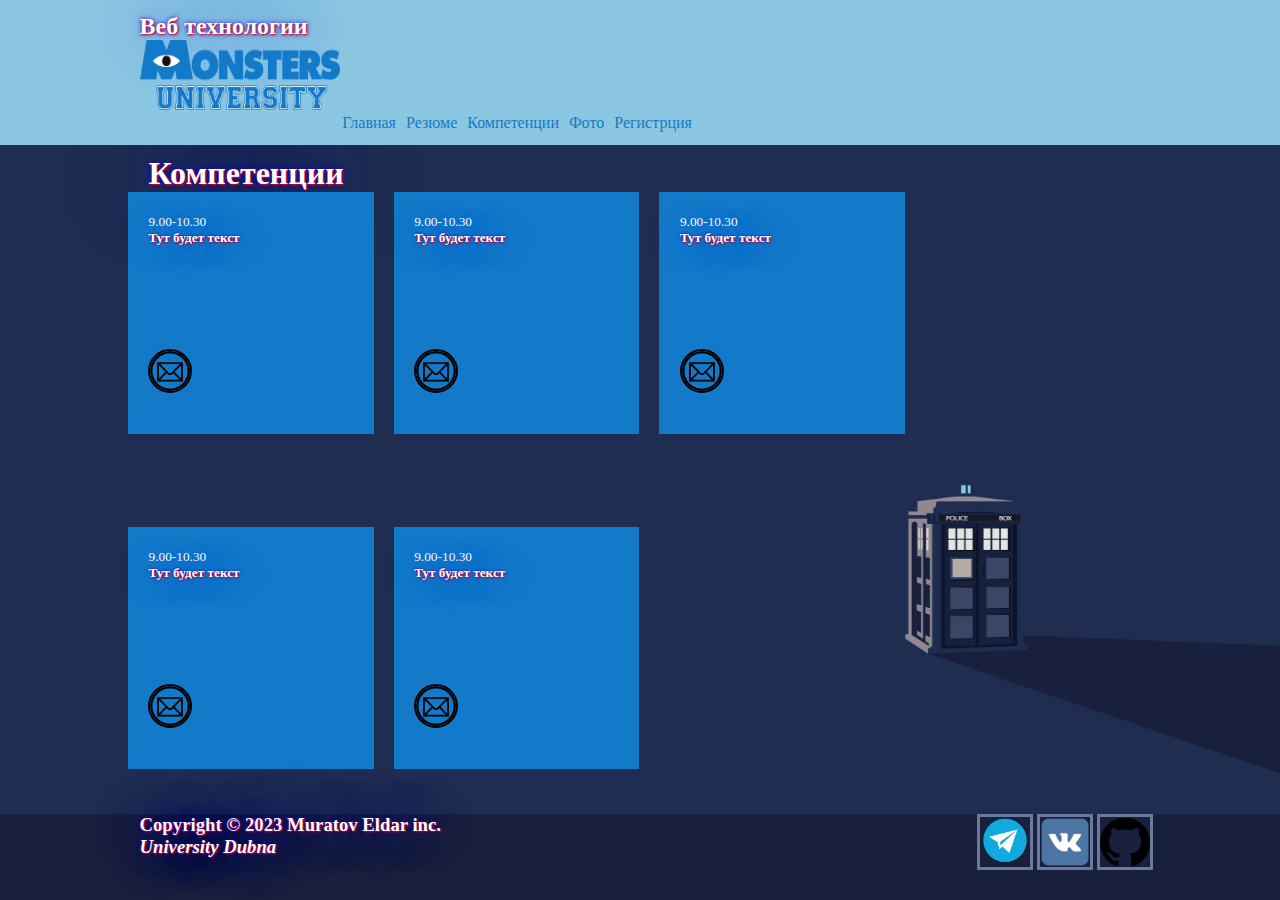
==== site/competencion.html @ 6f83ad6c "comp" ====
<!DOCTYPE html>
<html lang="ru">
<head>
    <meta charset="UTF-8">
    <meta name="viewport" content="width=device-width, initial-scale=1.0">
    <title>test</title>
    <link rel="stylesheet" href="style/style_competencion.css">
    <link rel="stylesheet" href="style/style.css">


</head>
<body>
    <header>
        <div class="wrapper">
            <div>
                <h2 class="text">
                Веб технологии
            </h2>
            <img src="images/dubna.png" alt="" class="logo">
        </div>
        <nav>
            <ul class="list">
                <li><a href="index.html">Главная</a></li>
                <li><a href="summary.html">Резюме</a></li>
                <li><a href="competencion.html">Компетенции</a></li>
                <li><a href="photo.html">Фото</a></li>
                <li><a href="registration.html"> Регистрция</a></li>
            </ul>
        </nav>
    </header>
            </div>
    <main>
<div class="wrapper">

    <h1 class="text">
        Компетенции
    </h1>
</div>
        <div class="wrapper-main">
            <div class="box">
                <div>
                    <small class="time">
                        9.00-10.30
                    </small>
                    <h5>
                        Тут будет текст
                    </h5>
                </div>
                <div class="div-image">
                    <img src="images/image-box.png" alt="" class="image-box">
                </div>
            </div>
            <div class="box">
                <div>
                    <small class="time">
                        9.00-10.30
                    </small>
                    <h5>
                        Тут будет текст
                    </h5>
                </div>
                <div class="div-image">
                    <img src="images/image-box.png" alt="" class="image-box">
                </div>
            </div>
            <div class="box">
                <div>
                    <small class="time">
                        9.00-10.30
                    </small>
                    <h5>
                        Тут будет текст
                    </h5>
                </div>
                <div class="div-image">
                    <img src="images/image-box.png" alt="" class="image-box">
                </div>
            </div>
            <div class="box">
                <div>
                    <small class="time">
                        9.00-10.30
                    </small>
                    <h5>
                        Тут будет текст
                    </h5>
                </div>
                <div class="div-image">
                    <img src="images/image-box.png" alt="" class="image-box">
                </div>
            </div>
            <div class="box">
                <div>
                    <small class="time">
                        9.00-10.30
                    </small>
                    <h5>
                        Тут будет текст
                    </h5>
                </div>
                <div class="div-image">
                    <img src="images/image-box.png" alt="" class="image-box">
                </div>  
            </div>
            

        </div>
    </main>
    <footer>
        <div class="wrapper wrapper-beettwen">
            <h3 class="text">
                <p>        
                    Copyright © <time datetime="2023">2023</time>
                    Muratov Eldar inc.
                </p>
            <address>University Dubna</address>
        </h3>
    <div>
        <a href="https://t.me/bRun0636" >
            <img src="images/telegram.png" alt="Я в телеграмм" class="image">
        </a>
        <a href="https://m.vk.com/brun0636">
            <img src="images/vk.png" alt="Я в вконтакте" class="image">
        </a>
        <a href="https://github.com/bRun0636">
            <img src="images/GitHub.png" alt="Я в ГитХабе" class="image">
        </a>
    </div>
</div>  
    </footer>
    
</body>
</html>
---- site/style/style_competencion.css ----
body{
    height: 100%;
    width: 100%;
    display: flex;
    flex-direction: column;
    justify-content: space-between;
}
header{
    display: flex;
    position: relative;
    padding-left: 1%;
    padding-top: 1%;
    padding-bottom: 1%;
    background-color: #8bc7e1;
}
.text{
    color: white;
}
.list{
    display: flex;
    flex-direction: row;
    padding-left: 20%;
}
.list li{
    margin-right: 10px;
}
a{
    color: #137ac9;
    text-decoration: none;
}
main{                                  
    background: #000 url(../images/background.jpg) no-repeat;
    background-size: 100% 100%;
    height: 100%;
}
footer{
    position: relative;
    display: flex;
    justify-content: space-between;
    flex-direction: row;
    padding-left: 1%;
    padding-bottom: 2%;
    background-color: #19203d;
}
.image{
    width: 50px;
    height: 50px;
    border: #6B799C solid;

}
.logo{
    height: 70px;
    width: 200px;
}
main h1{
    margin-top: 1%;
    margin-left: 2%;    
}
h1, h2, h3, h4, h5, h6{
    text-shadow: 1px 1px 2px red, 0 0 3em blue, 0 0 0.2em blue;
    color: white;
}
.box{
    background-color: #137ac9;
    width: 20%;
    height: 30%;
    margin-right: 20px;
    margin-bottom: 20px;
    padding: 2%;
    display: flex;
    flex-direction: column;
    align-content: space-between;
}
.wrapper-main{
    width: 80%;
    height: 100%;
    margin: 0 auto;
    display: flex;
    flex-wrap: wrap;
    
}
.image-box{
    border-radius: 100px;
    border: 2px solid black;
    width: 40px;
    height: 40px;
}
.div-image{
    margin-top: 50%;
}
.time{
    color: white;
}
---- site/style/style.css ----
*{
    margin: 0%;
    padding: 0%;
    list-style: none;
    border: none;
}
html{
    width: 100%;
    height: 100%;
}
.wrapper-beettwen{
    display: flex;
    justify-content: space-between;
    flex-direction: row;
}
.wrapper{
    width: 80%;
    margin: 0 auto;
}
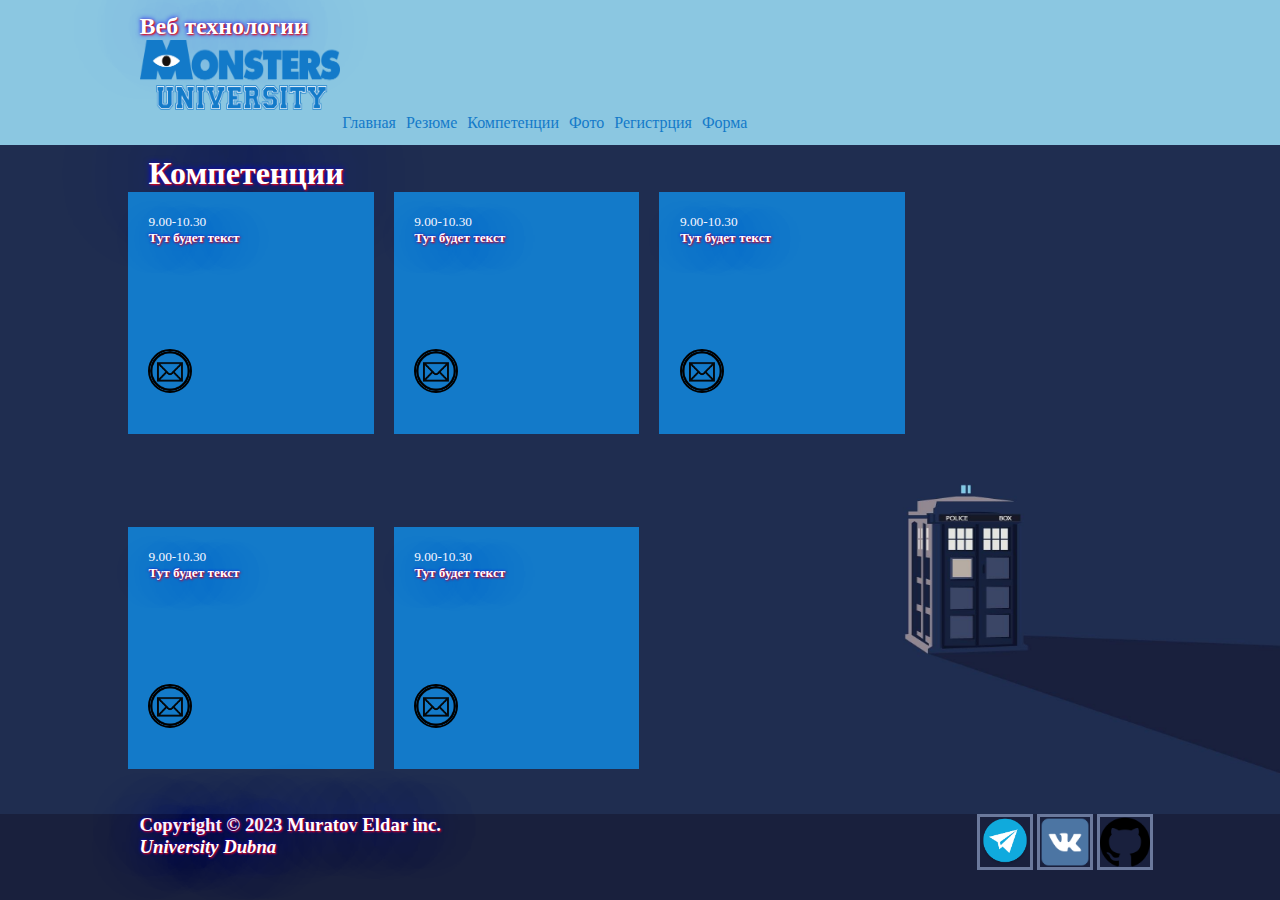
==== commit ac2f1550: "form" ====
--- a/site/competencion.html
+++ b/site/competencion.html
@@ -25,6 +25,8 @@
                 <li><a href="competencion.html">Компетенции</a></li>
                 <li><a href="photo.html">Фото</a></li>
                 <li><a href="registration.html"> Регистрция</a></li>
+                <li><a href="form.html"> Форма</a></li>
+
             </ul>
         </nav>
     </header>
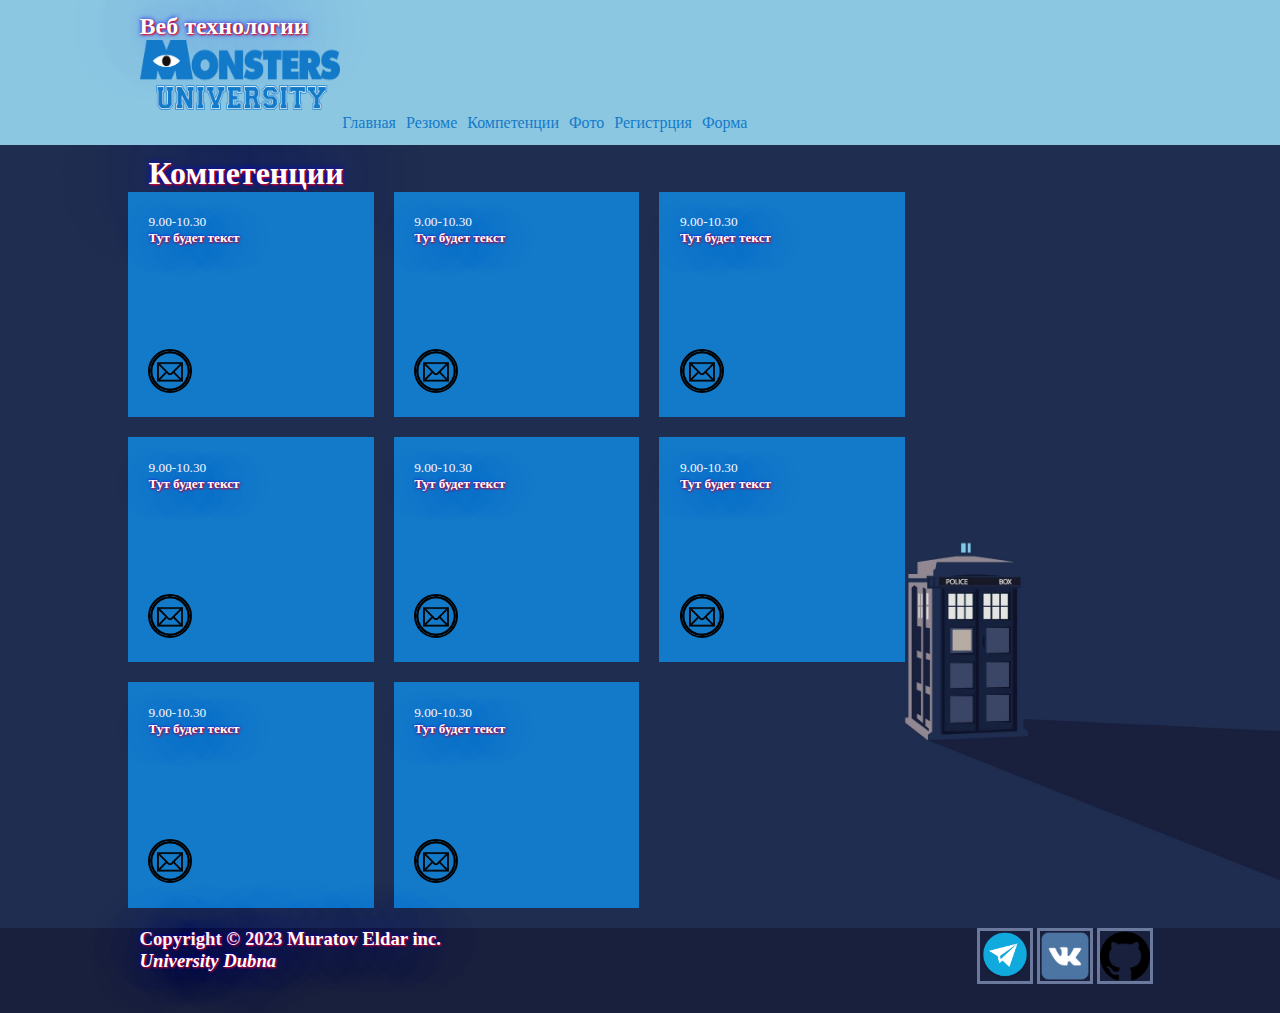
==== commit 2e61e943: "all" ====
--- a/site/competencion.html
+++ b/site/competencion.html
@@ -104,7 +104,45 @@
                     <img src="images/image-box.png" alt="" class="image-box">
                 </div>  
             </div>
-            
+            <div class="box">
+                <div>
+                    <small class="time">
+                        9.00-10.30
+                    </small>
+                    <h5>
+                        Тут будет текст
+                    </h5>
+                </div>
+                <div class="div-image">
+                    <img src="images/image-box.png" alt="" class="image-box">
+                </div>  
+            </div>
+            <div class="box">
+                <div>
+                    <small class="time">
+                        9.00-10.30
+                    </small>
+                    <h5>
+                        Тут будет текст
+                    </h5>
+                </div>
+                <div class="div-image">
+                    <img src="images/image-box.png" alt="" class="image-box">
+                </div>  
+            </div>
+            <div class="box">
+                <div>
+                    <small class="time">
+                        9.00-10.30
+                    </small>
+                    <h5>
+                        Тут будет текст
+                    </h5>
+                </div>
+                <div class="div-image">
+                    <img src="images/image-box.png" alt="" class="image-box">
+                </div>  
+            </div>
 
         </div>
     </main>
--- a/site/style/style_competencion.css
+++ b/site/style/style_competencion.css
@@ -1,6 +1,5 @@
 
 body{
-    height: 100%;
     width: 100%;
     display: flex;
     flex-direction: column;
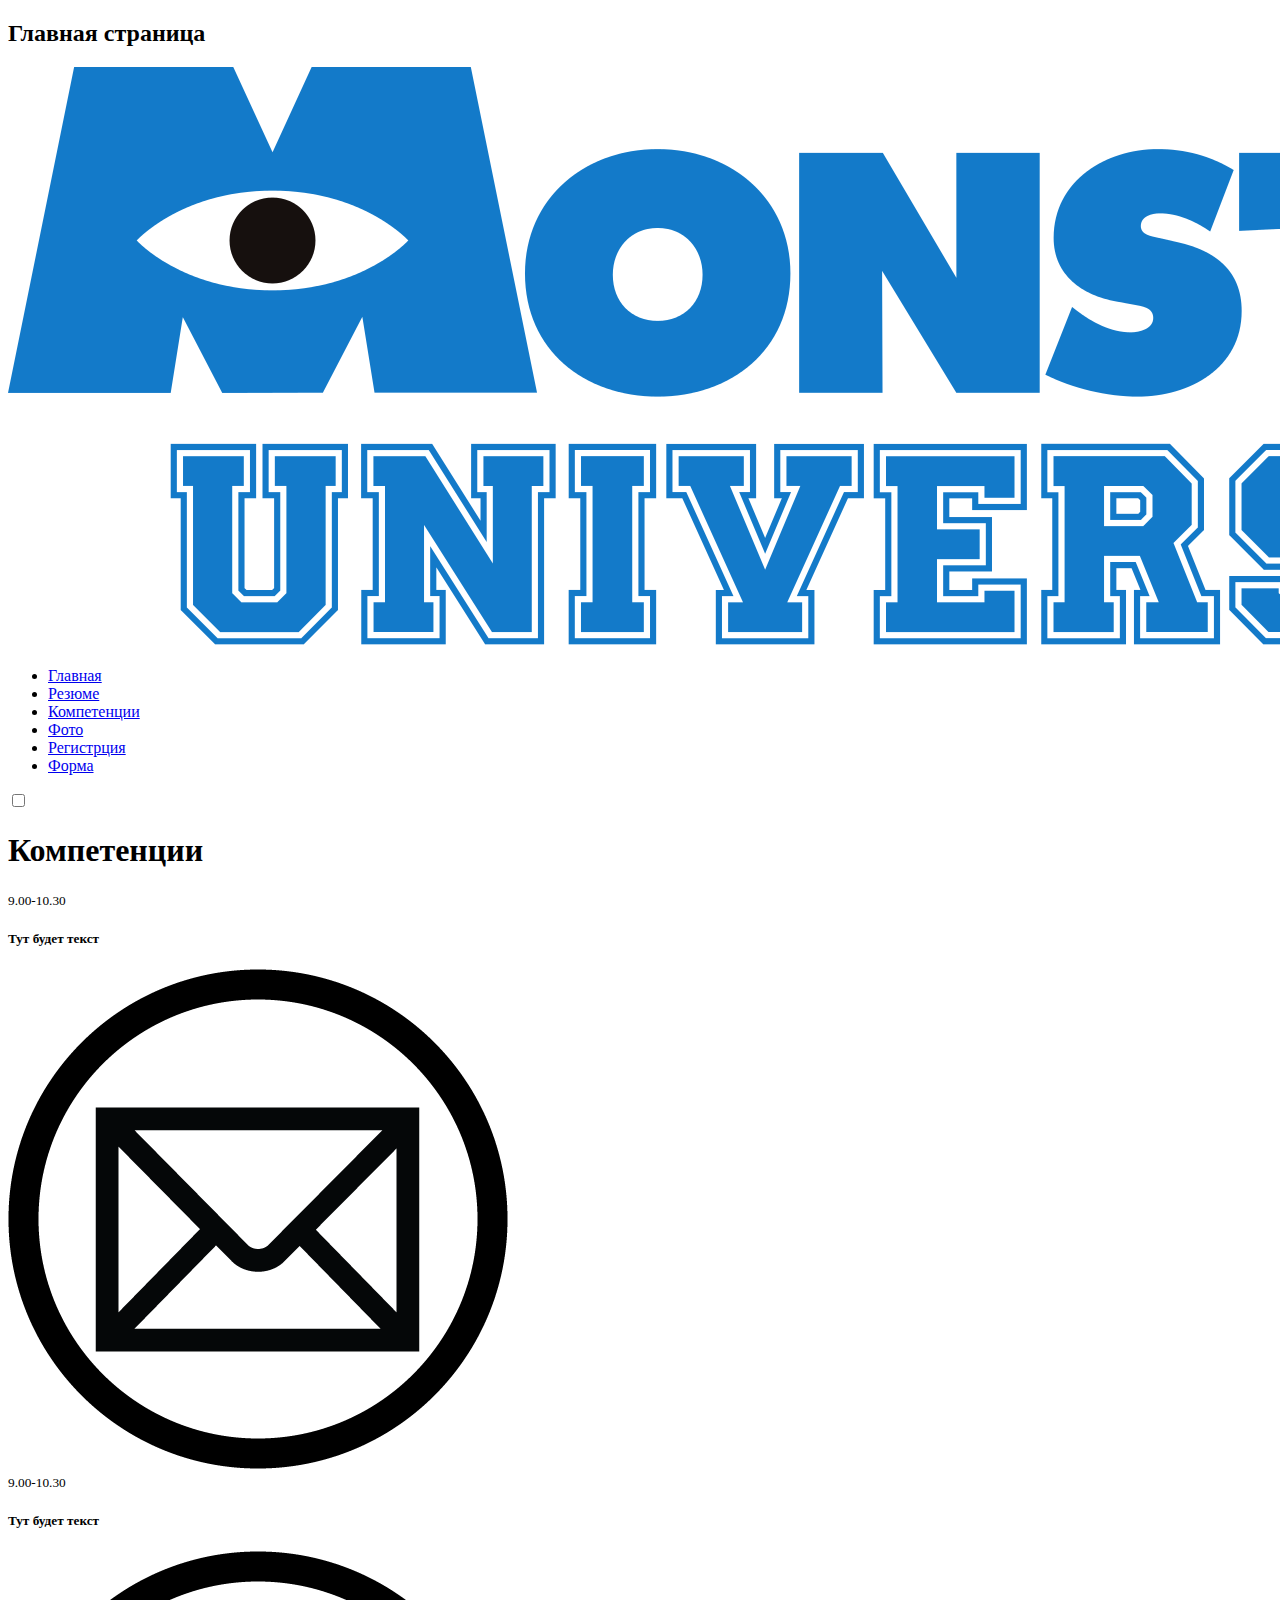
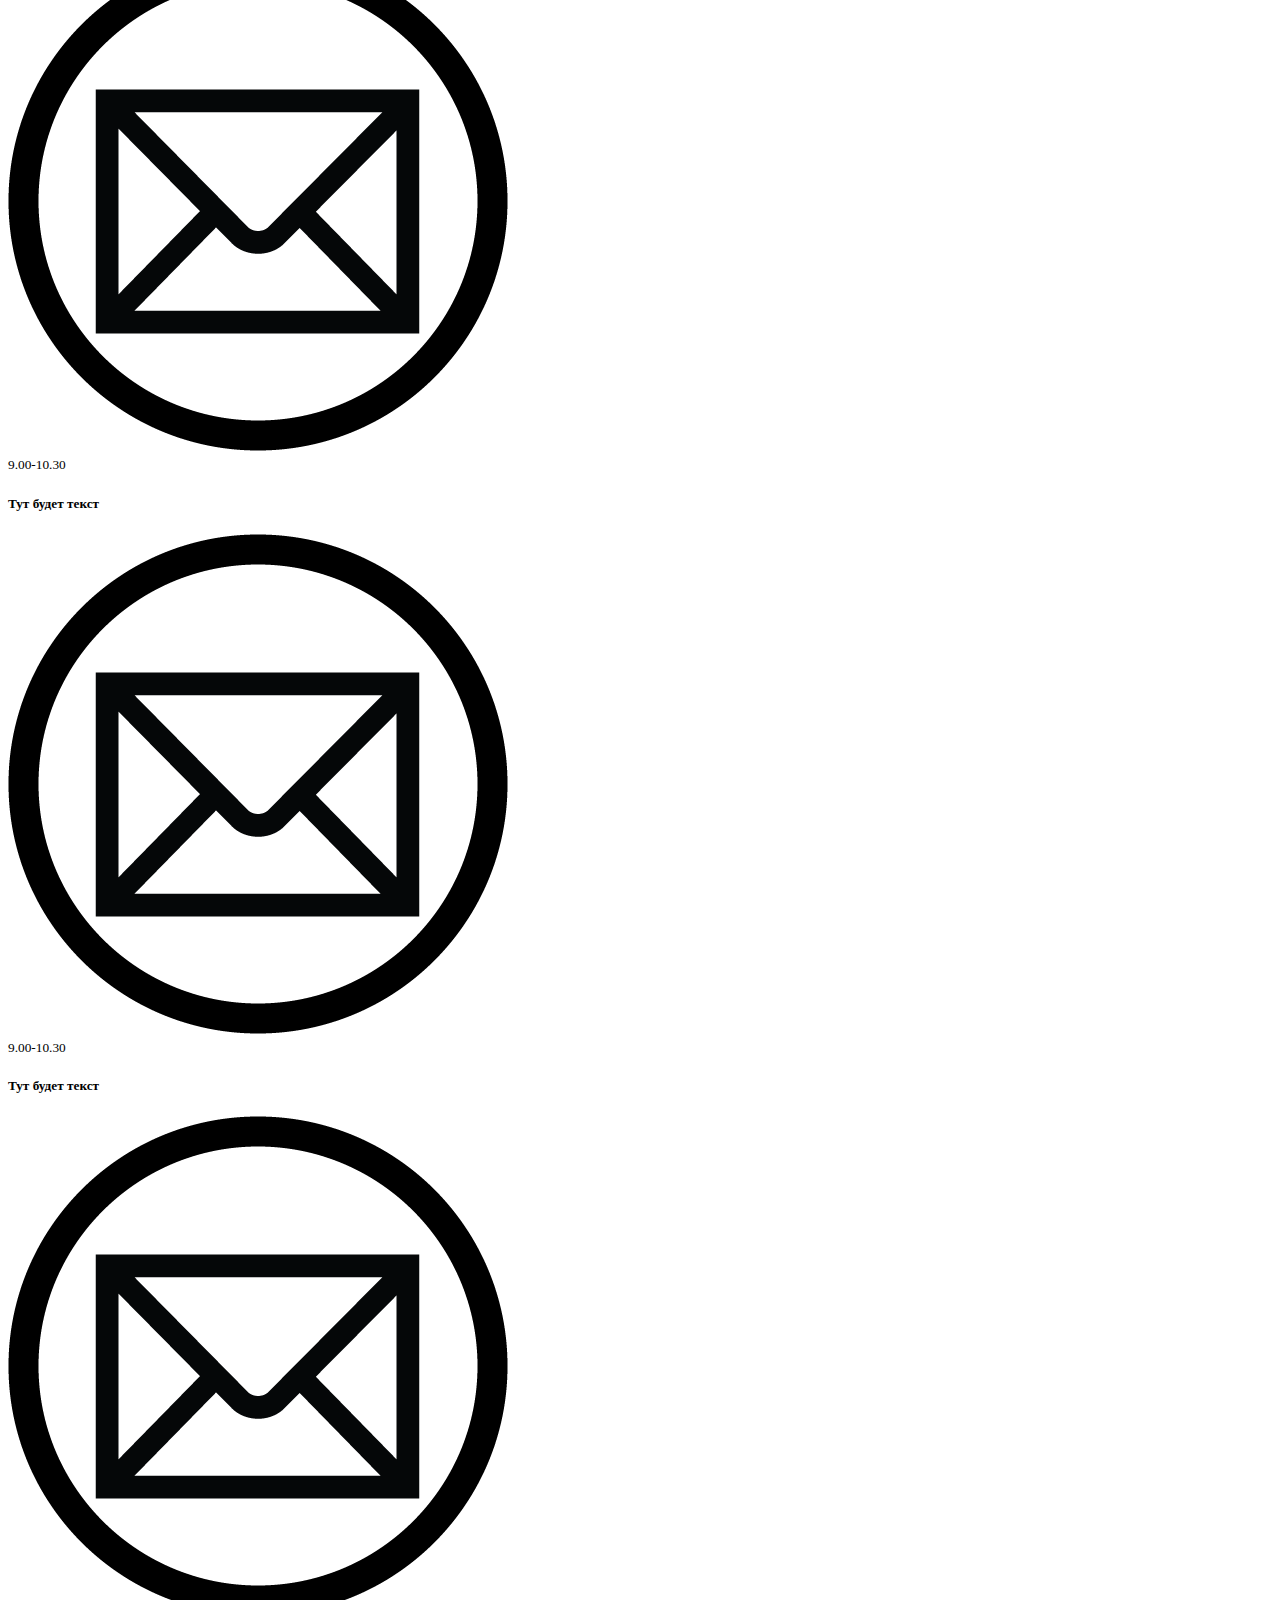
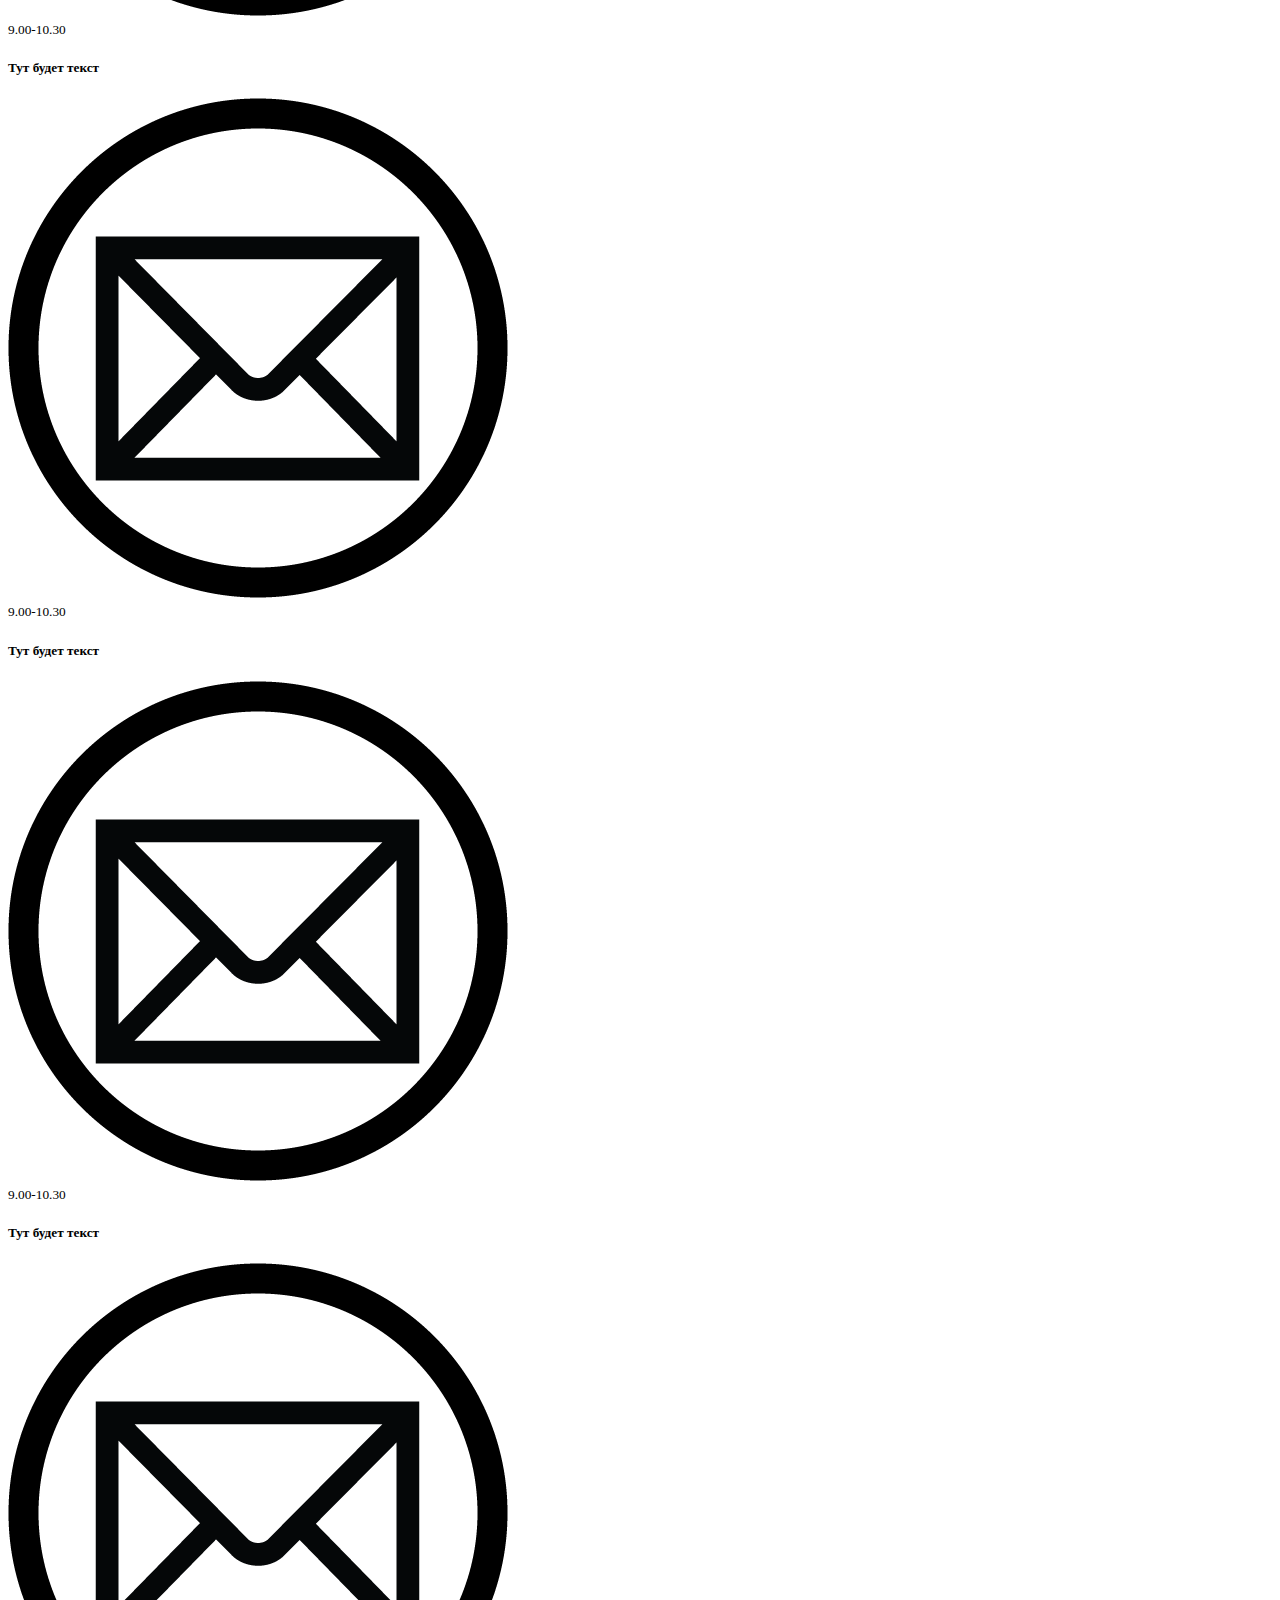
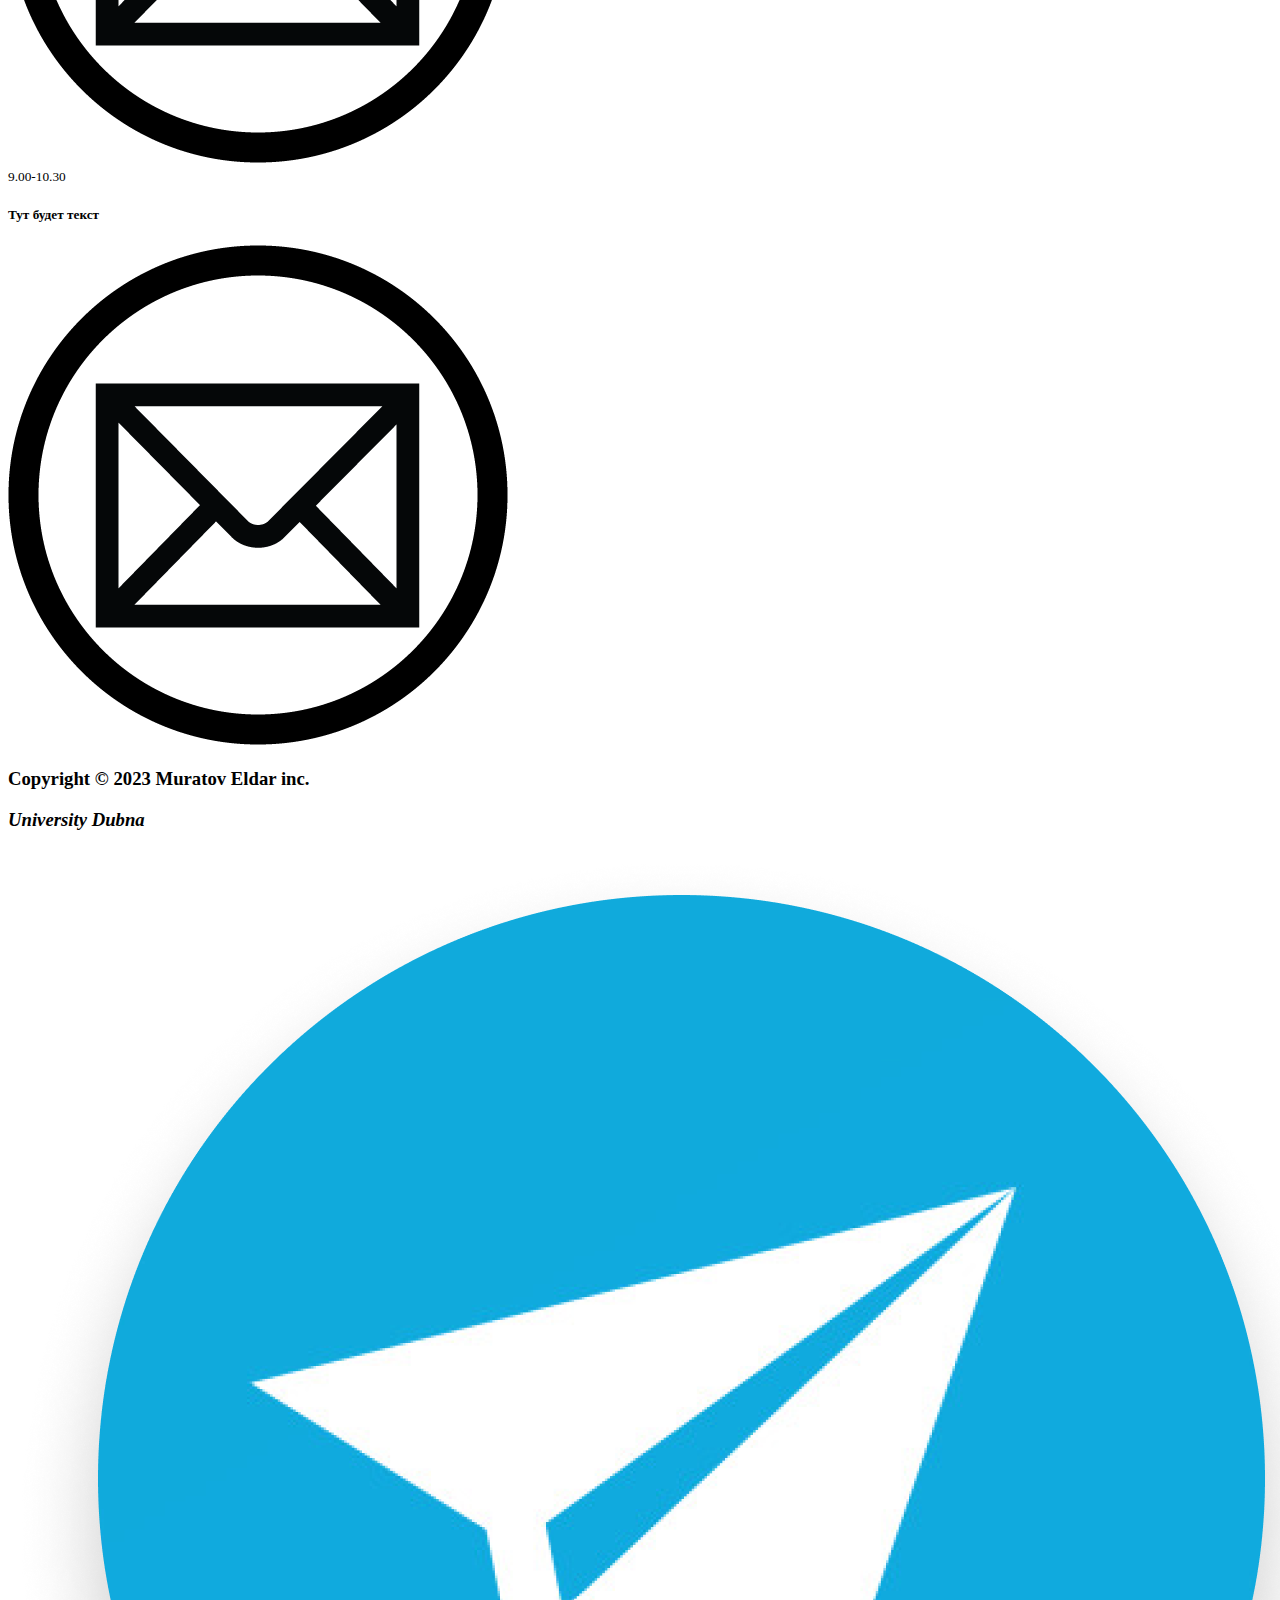
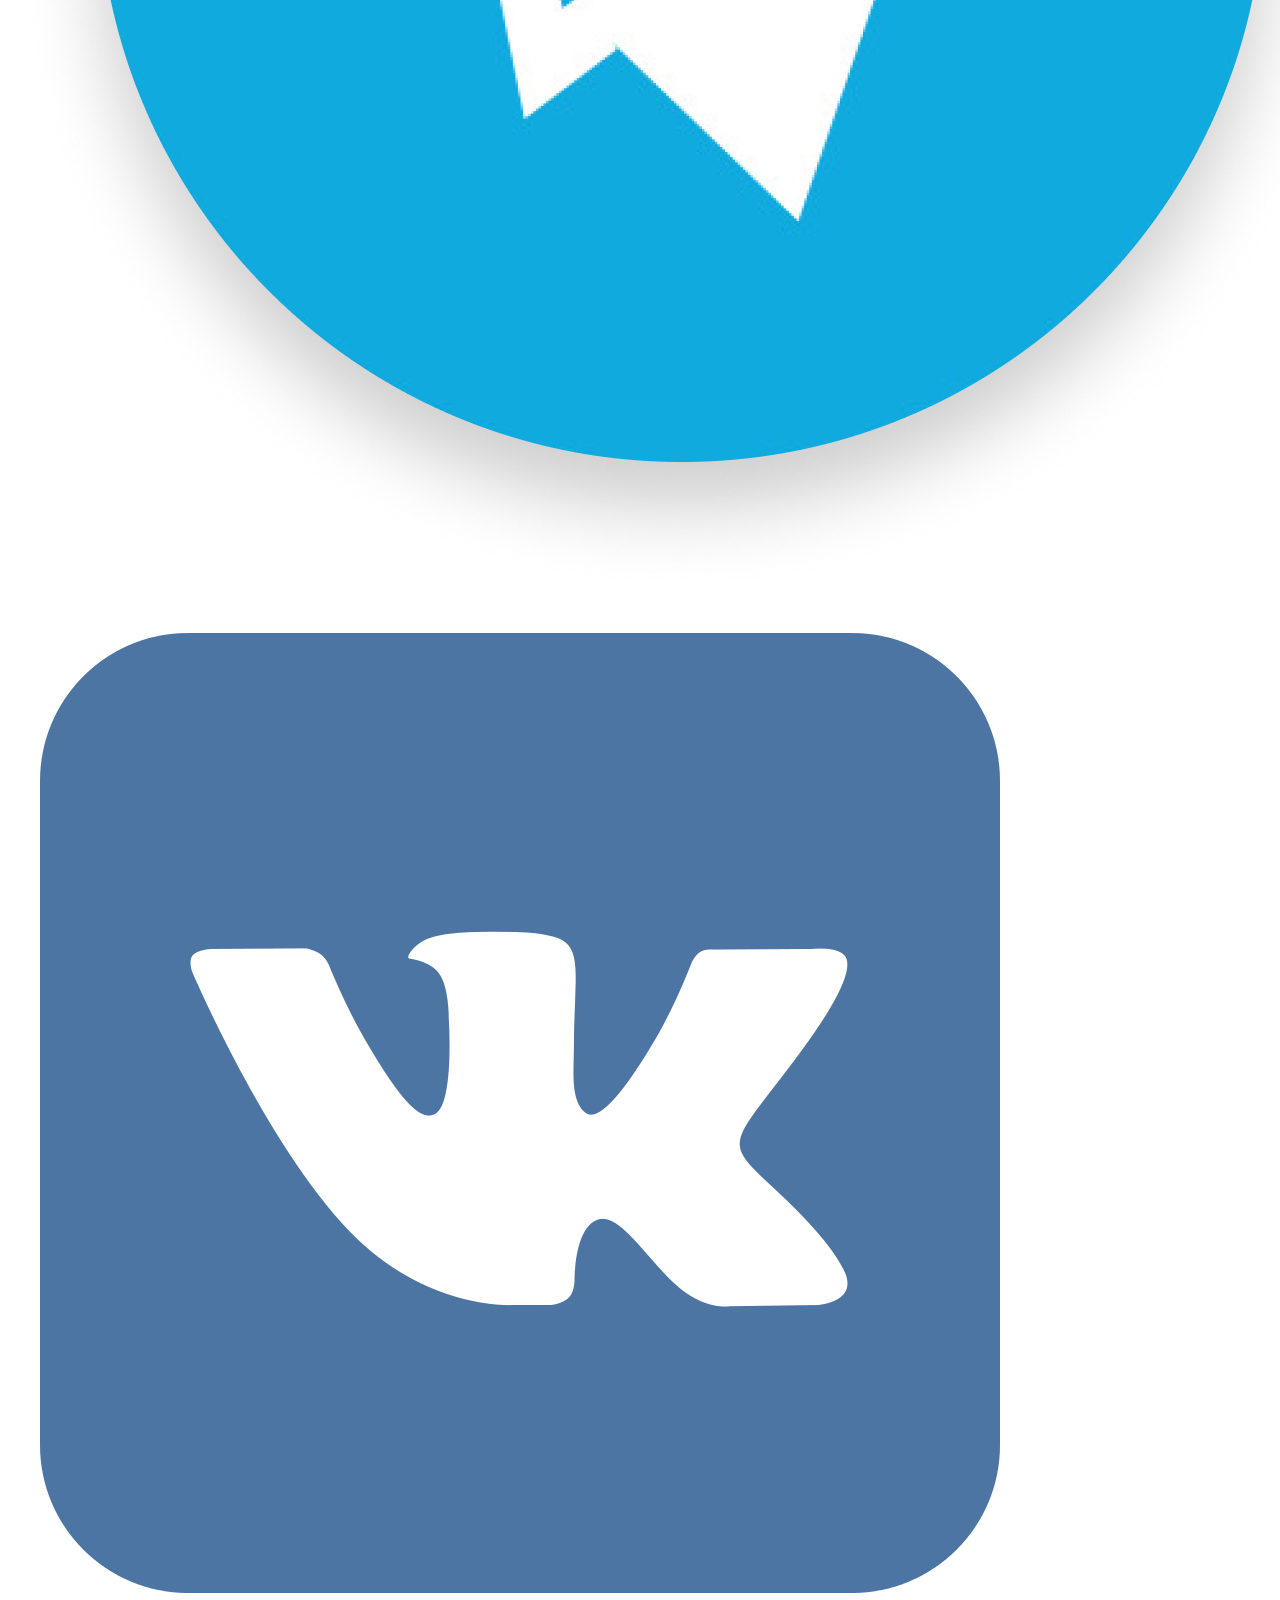
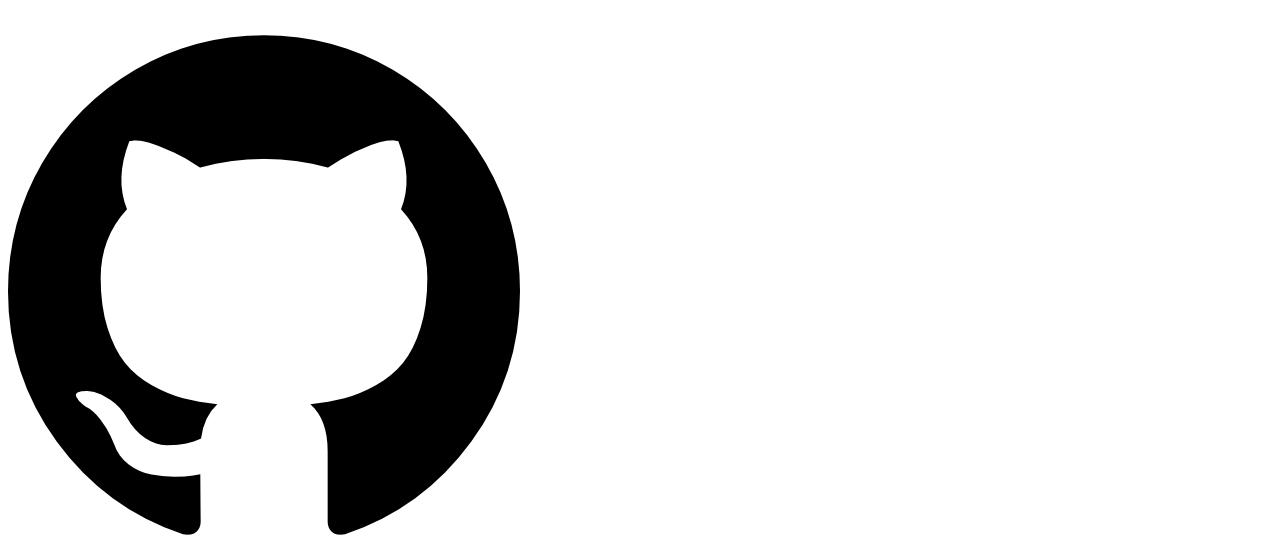
==== commit 7213fe5c: "Add files via upload" ====
--- a/site/competencion.html
+++ b/site/competencion.html
@@ -1,173 +1,172 @@
-<!DOCTYPE html>
-<html lang="ru">
-<head>
-    <meta charset="UTF-8">
-    <meta name="viewport" content="width=device-width, initial-scale=1.0">
-    <title>test</title>
-    <link rel="stylesheet" href="style/style_competencion.css">
-    <link rel="stylesheet" href="style/style.css">
-
-
-</head>
-<body>
-    <header>
-        <div class="wrapper">
-            <div>
-                <h2 class="text">
-                Веб технологии
-            </h2>
-            <img src="images/dubna.png" alt="" class="logo">
-        </div>
-        <nav>
-            <ul class="list">
-                <li><a href="index.html">Главная</a></li>
-                <li><a href="summary.html">Резюме</a></li>
-                <li><a href="competencion.html">Компетенции</a></li>
-                <li><a href="photo.html">Фото</a></li>
-                <li><a href="registration.html"> Регистрция</a></li>
-                <li><a href="form.html"> Форма</a></li>
-
-            </ul>
-        </nav>
-    </header>
-            </div>
-    <main>
-<div class="wrapper">
-
-    <h1 class="text">
-        Компетенции
-    </h1>
-</div>
-        <div class="wrapper-main">
-            <div class="box">
-                <div>
-                    <small class="time">
-                        9.00-10.30
-                    </small>
-                    <h5>
-                        Тут будет текст
-                    </h5>
-                </div>
-                <div class="div-image">
-                    <img src="images/image-box.png" alt="" class="image-box">
-                </div>
-            </div>
-            <div class="box">
-                <div>
-                    <small class="time">
-                        9.00-10.30
-                    </small>
-                    <h5>
-                        Тут будет текст
-                    </h5>
-                </div>
-                <div class="div-image">
-                    <img src="images/image-box.png" alt="" class="image-box">
-                </div>
-            </div>
-            <div class="box">
-                <div>
-                    <small class="time">
-                        9.00-10.30
-                    </small>
-                    <h5>
-                        Тут будет текст
-                    </h5>
-                </div>
-                <div class="div-image">
-                    <img src="images/image-box.png" alt="" class="image-box">
-                </div>
-            </div>
-            <div class="box">
-                <div>
-                    <small class="time">
-                        9.00-10.30
-                    </small>
-                    <h5>
-                        Тут будет текст
-                    </h5>
-                </div>
-                <div class="div-image">
-                    <img src="images/image-box.png" alt="" class="image-box">
-                </div>
-            </div>
-            <div class="box">
-                <div>
-                    <small class="time">
-                        9.00-10.30
-                    </small>
-                    <h5>
-                        Тут будет текст
-                    </h5>
-                </div>
-                <div class="div-image">
-                    <img src="images/image-box.png" alt="" class="image-box">
-                </div>  
-            </div>
-            <div class="box">
-                <div>
-                    <small class="time">
-                        9.00-10.30
-                    </small>
-                    <h5>
-                        Тут будет текст
-                    </h5>
-                </div>
-                <div class="div-image">
-                    <img src="images/image-box.png" alt="" class="image-box">
-                </div>  
-            </div>
-            <div class="box">
-                <div>
-                    <small class="time">
-                        9.00-10.30
-                    </small>
-                    <h5>
-                        Тут будет текст
-                    </h5>
-                </div>
-                <div class="div-image">
-                    <img src="images/image-box.png" alt="" class="image-box">
-                </div>  
-            </div>
-            <div class="box">
-                <div>
-                    <small class="time">
-                        9.00-10.30
-                    </small>
-                    <h5>
-                        Тут будет текст
-                    </h5>
-                </div>
-                <div class="div-image">
-                    <img src="images/image-box.png" alt="" class="image-box">
-                </div>  
-            </div>
-
-        </div>
-    </main>
-    <footer>
-        <div class="wrapper wrapper-beettwen">
-            <h3 class="text">
-                <p>        
-                    Copyright © <time datetime="2023">2023</time>
-                    Muratov Eldar inc.
-                </p>
-            <address>University Dubna</address>
-        </h3>
-    <div>
-        <a href="https://t.me/bRun0636" >
-            <img src="images/telegram.png" alt="Я в телеграмм" class="image">
-        </a>
-        <a href="https://m.vk.com/brun0636">
-            <img src="images/vk.png" alt="Я в вконтакте" class="image">
-        </a>
-        <a href="https://github.com/bRun0636">
-            <img src="images/GitHub.png" alt="Я в ГитХабе" class="image">
-        </a>
-    </div>
-</div>  
-    </footer>
-    
-</body>
-</html>
+<!DOCTYPE html>
+<html lang="ru">
+<head>
+    <meta charset="UTF-8">
+    <meta name="viewport" content="width=device-width, initial-scale=1.0">
+    <title>Главная</title>
+    <link id="mylink" rel="stylesheet" href="/styles/light_theme.css" >
+</head>
+<body>
+    <header class="header">
+        <div class="wrapper">
+            <div>
+                <h2 class="text">
+                    Главная страница
+                </h2>
+                <img src="images/dubna.png" alt="логотип" class="logo">
+            </div>
+            <nav>
+                <ul class="list">
+                <li><a href="index.html" class="color_ref">Главная</a></li>
+                <li><a href="summary.html" class="color_ref">Резюме</a></li>
+                <li><a href="competencion.html" class="color_ref">Компетенции</a></li>
+                <li><a href="photo.html" class="color_ref">Фото</a></li>
+                <li><a href="registration.html" class="color_ref"> Регистрция</a></li>
+                <li><a href="form.html" class="color_ref"> Форма</a></li>
+                </ul>
+            </nav>
+        </div>  
+            <label class="dark-version">
+                <input type="checkbox" onchange="toggle()" id="toggledark">
+                <span class="toggledark round"></span>
+            </label>
+    </header>
+    <main class="main">
+        <div class="wrapper">
+            <h1 class="text">
+                Компетенции
+            </h1>
+        </div>
+        <div class="wrapper-main">
+            <div class="box_comp">
+                <div>
+                    <small class="time">
+                        9.00-10.30
+                    </small>
+                    <h5 class="text">
+                        Тут будет текст
+                    </h5>
+                </div>
+                <div class="div-image">
+                    <img src="images/image-box.png" alt="" class="image-box">
+                </div>
+            </div>
+            <div class="box_comp">
+                <div>
+                    <small class="time">
+                        9.00-10.30
+                    </small>
+                    <h5 class="text">
+                        Тут будет текст
+                    </h5>
+                </div>
+                <div class="div-image">
+                    <img src="images/image-box.png" alt="" class="image-box">
+                </div>
+            </div>
+            <div class="box_comp">
+                <div>
+                    <small class="time">
+                        9.00-10.30
+                    </small>
+                    <h5 class="text">
+                        Тут будет текст
+                    </h5>
+                </div>
+                <div class="div-image">
+                    <img src="images/image-box.png" alt="" class="image-box">
+                </div>
+            </div>
+            <div class="box_comp">
+                <div>
+                    <small class="time">
+                        9.00-10.30
+                    </small>
+                    <h5 class="text">
+                        Тут будет текст
+                    </h5>
+                </div>
+                <div class="div-image">
+                    <img src="images/image-box.png" alt="" class="image-box">
+                </div>
+            </div>
+            <div class="box_comp">
+                <div>
+                    <small class="time">
+                        9.00-10.30
+                    </small>
+                    <h5 class="text">
+                        Тут будет текст
+                    </h5>
+                </div>
+                <div class="div-image">
+                    <img src="images/image-box.png" alt="" class="image-box">
+                </div>  
+            </div>
+            <div class="box_comp">
+                <div>
+                    <small class="time">
+                        9.00-10.30
+                    </small>
+                    <h5 class="text">
+                        Тут будет текст
+                    </h5>
+                </div>
+                <div class="div-image">
+                    <img src="images/image-box.png" alt="" class="image-box">
+                </div>  
+            </div>
+            <div class="box_comp">
+                <div>
+                    <small class="time">
+                        9.00-10.30
+                    </small>
+                    <h5 class="text">
+                        Тут будет текст
+                    </h5>
+                </div>
+                <div class="div-image">
+                    <img src="images/image-box.png" alt="" class="image-box">
+                </div>  
+            </div>
+            <div class="box_comp">
+                <div>
+                    <small class="time">
+                        9.00-10.30
+                    </small>
+                    <h5 class="text">
+                        Тут будет текст
+                    </h5>
+                </div>
+                <div class="div-image">
+                    <img src="images/image-box.png" alt="" class="image-box">
+                </div>  
+            </div>
+        </div>
+        
+    </main>
+    <footer class="footer">
+        <div class="wrapper wrapper-beettwen">
+            <h3 class="text">
+                <p>        
+                    Copyright © <time datetime="2023">2023</time>
+                    Muratov Eldar inc.
+                </p>
+                <address>University Dubna</address>
+            </h3>
+            <div>
+                <a href="https://t.me/bRun0636">
+                    <img src="images/telegram.png" alt="Я в телеграмм" class="image">
+                </a>
+                <a href="https://m.vk.com/brun0636">
+                    <img src="images/vk.png" alt="Я в вконтакте" class="image">
+                </a>
+                <a href="https://github.com/bRun0636">
+                    <img src="images/GitHub.png" alt="Я в гитхабе" class="image">
+                </a>
+            </div>
+        </div>
+    </footer>
+    <script src="scripts/scripts.js"></script>
+</body>
+</html>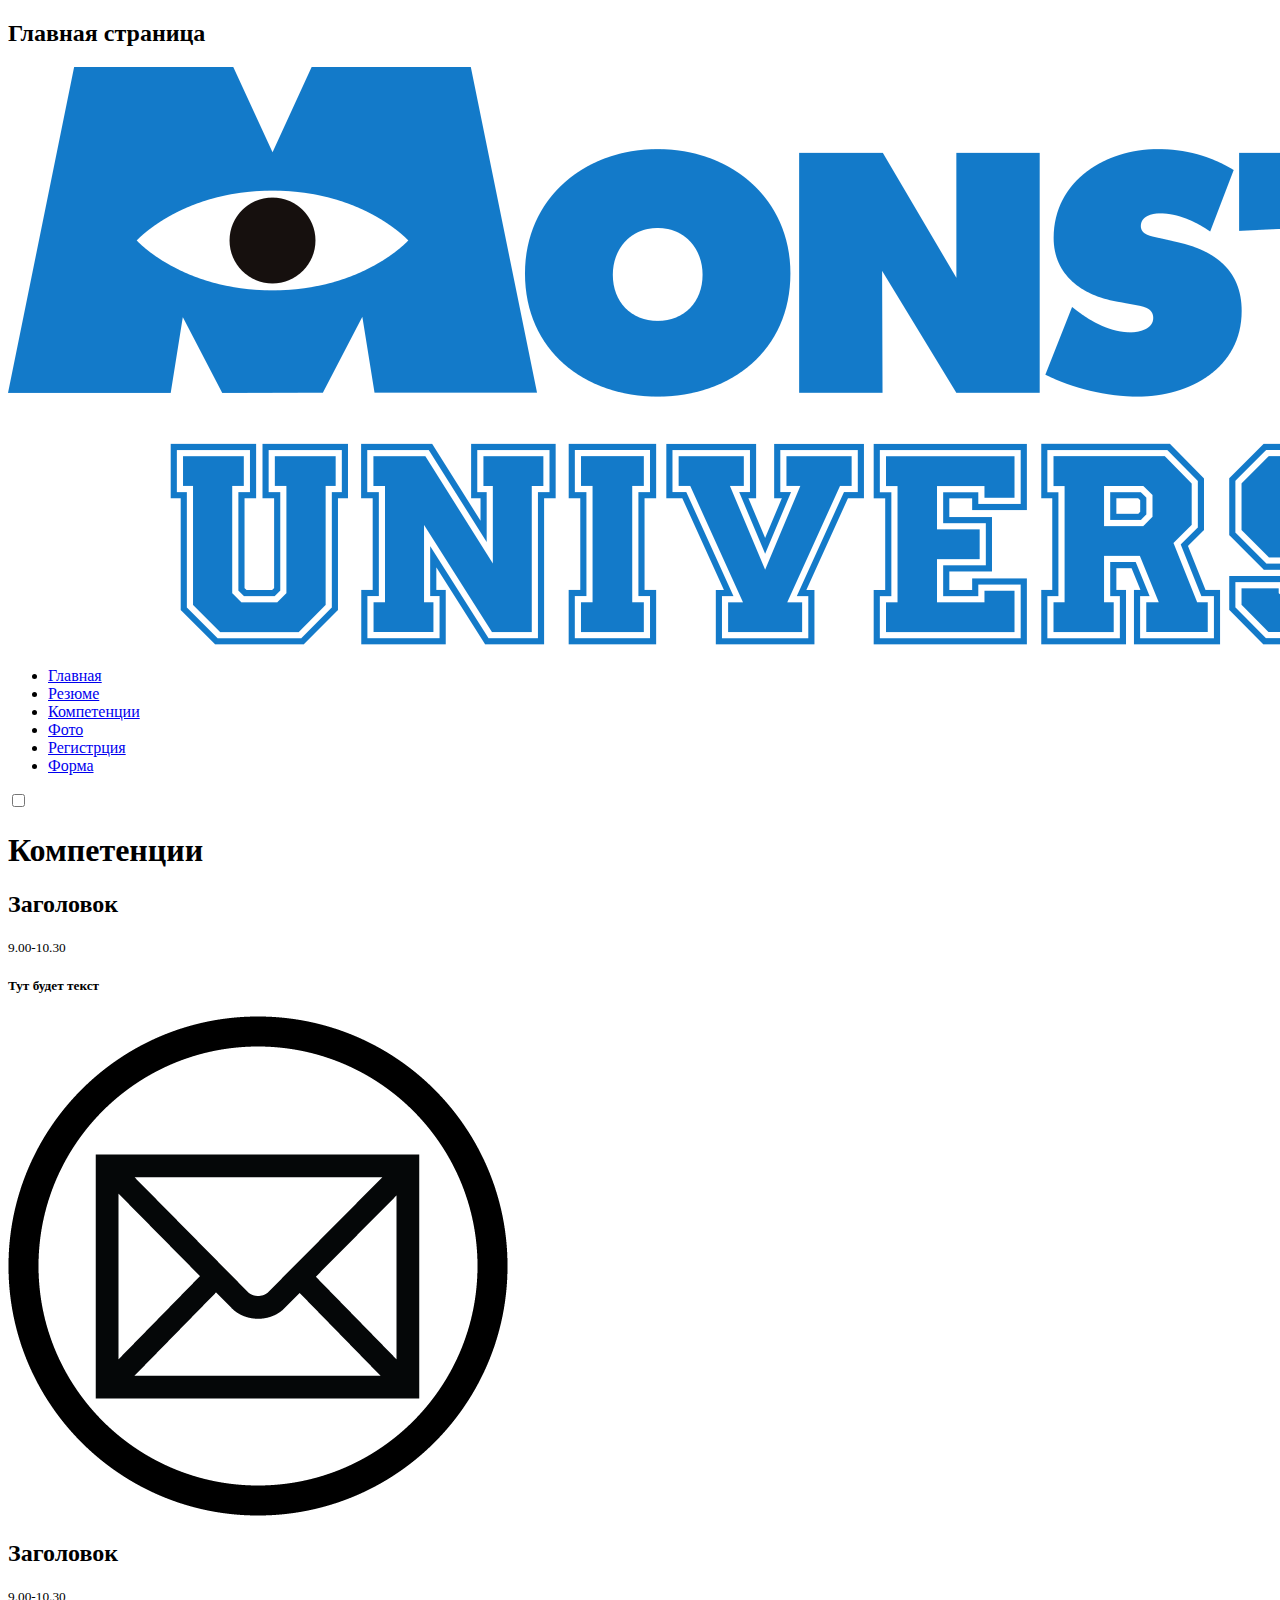
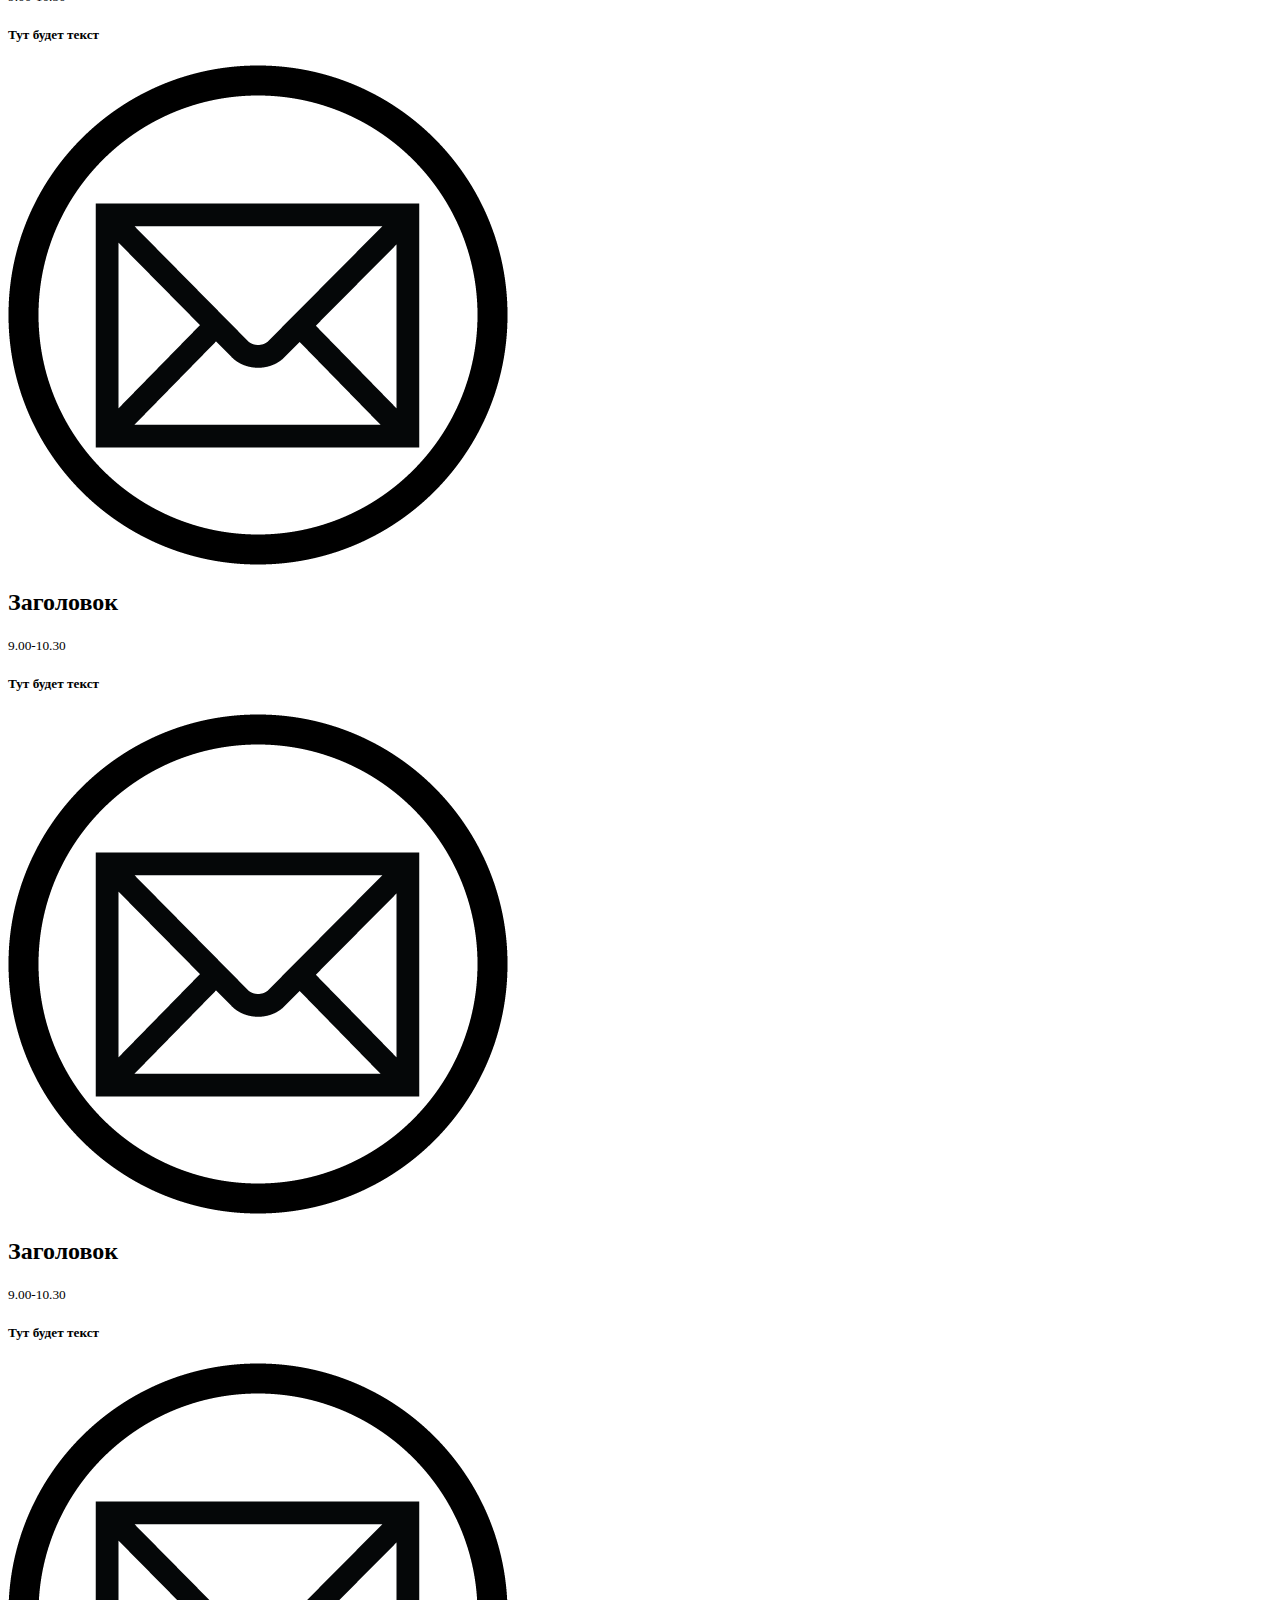
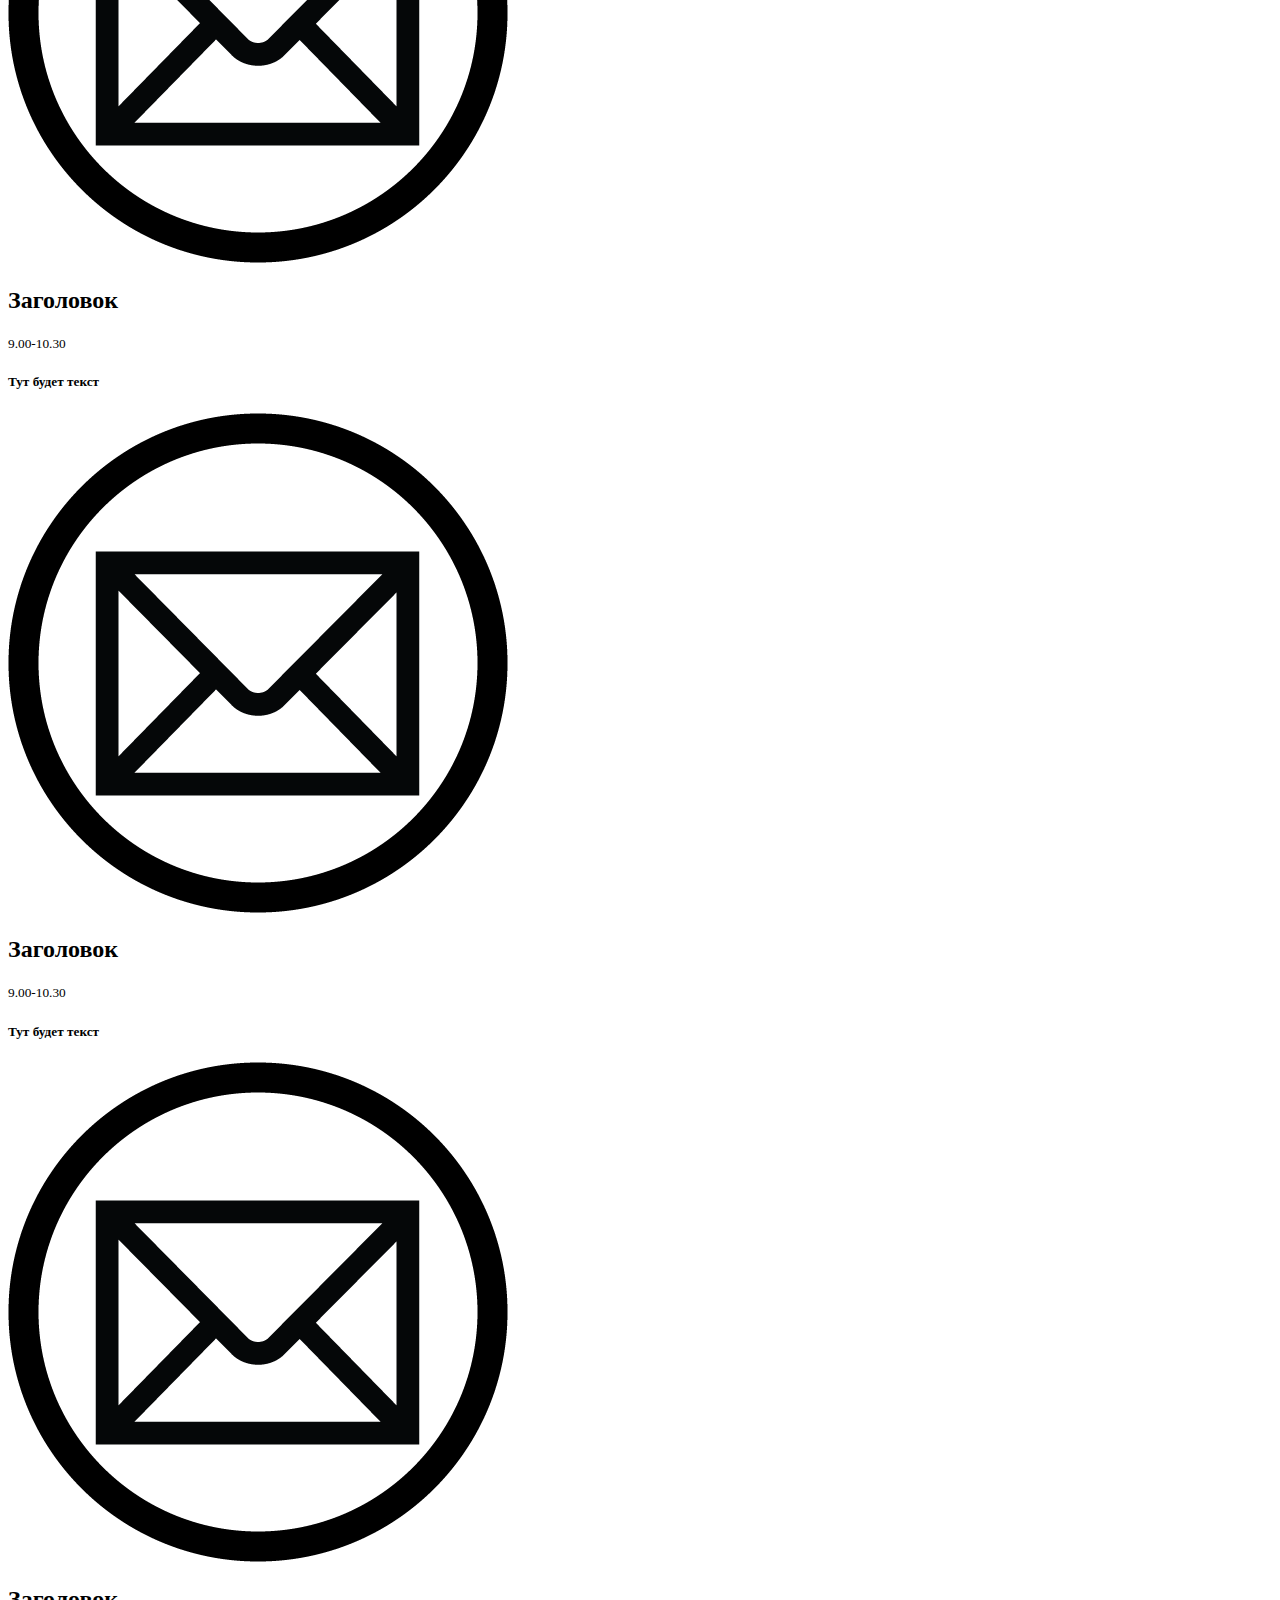
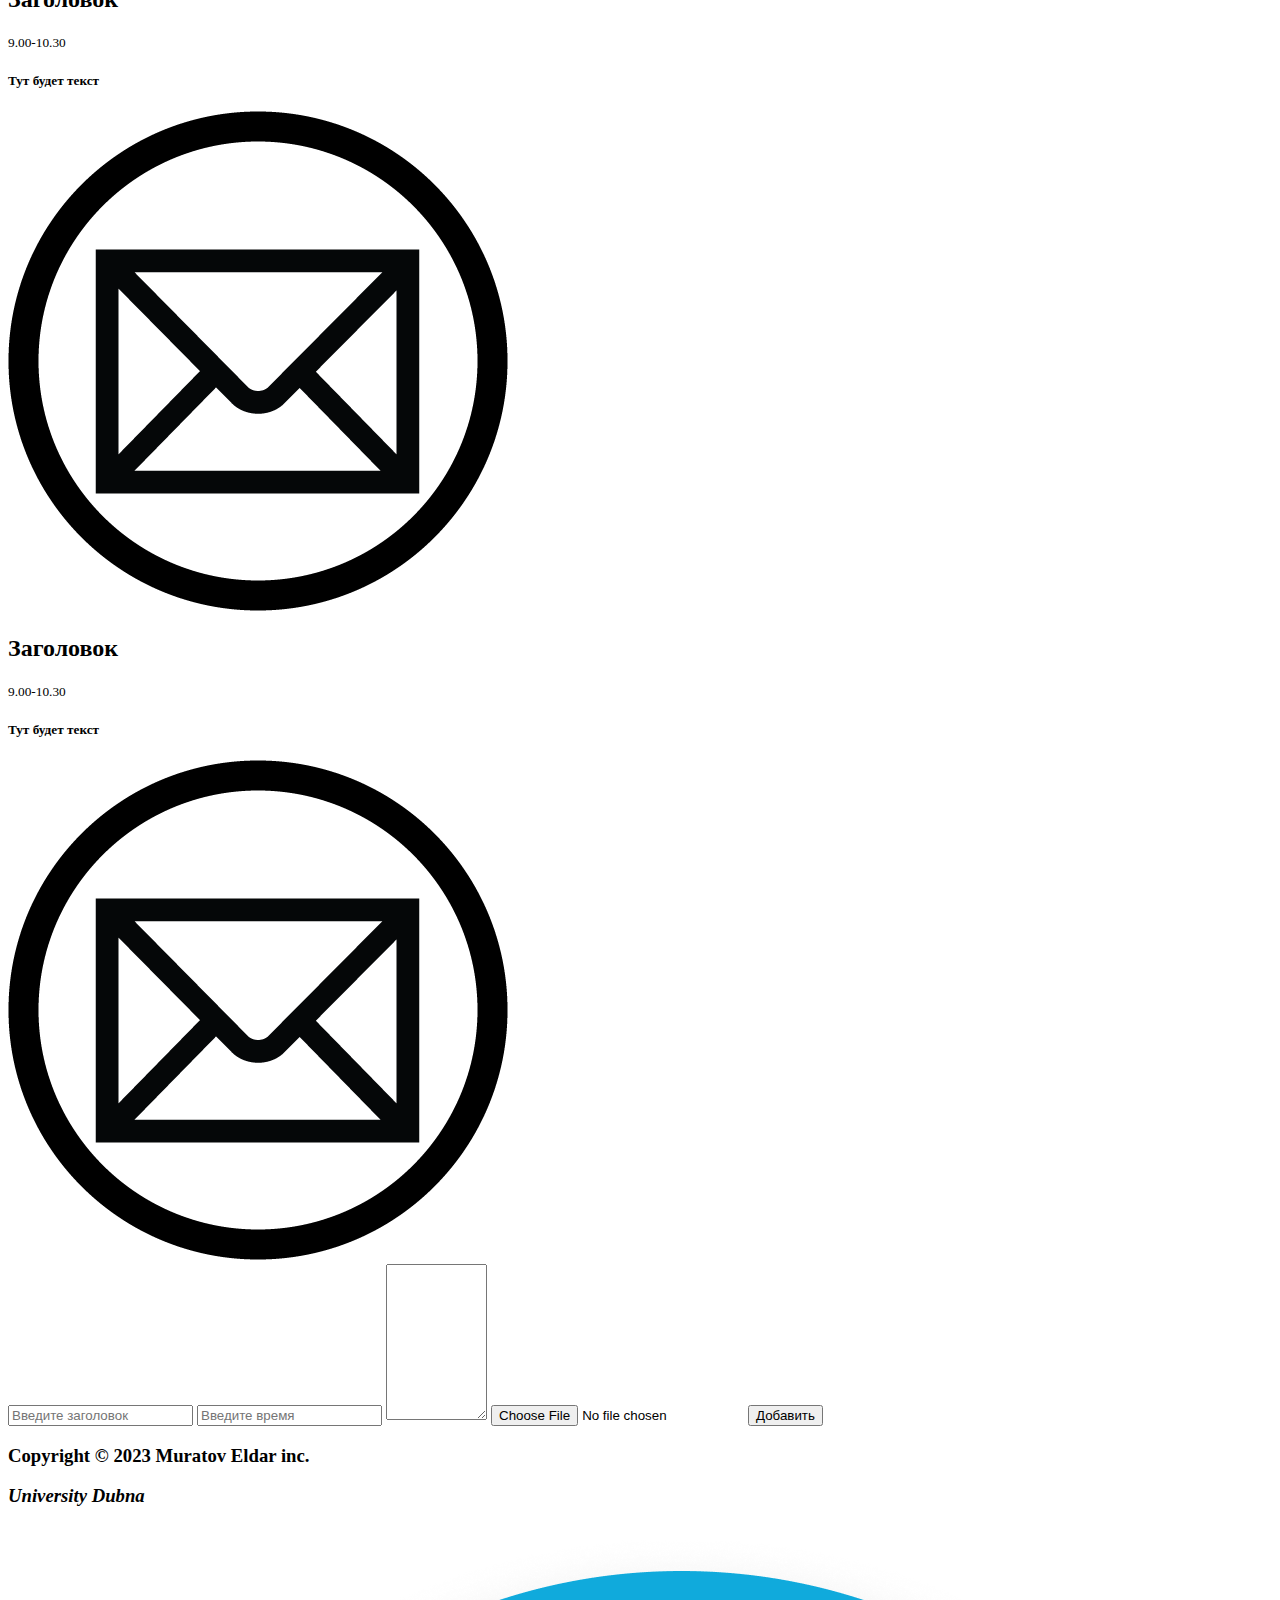
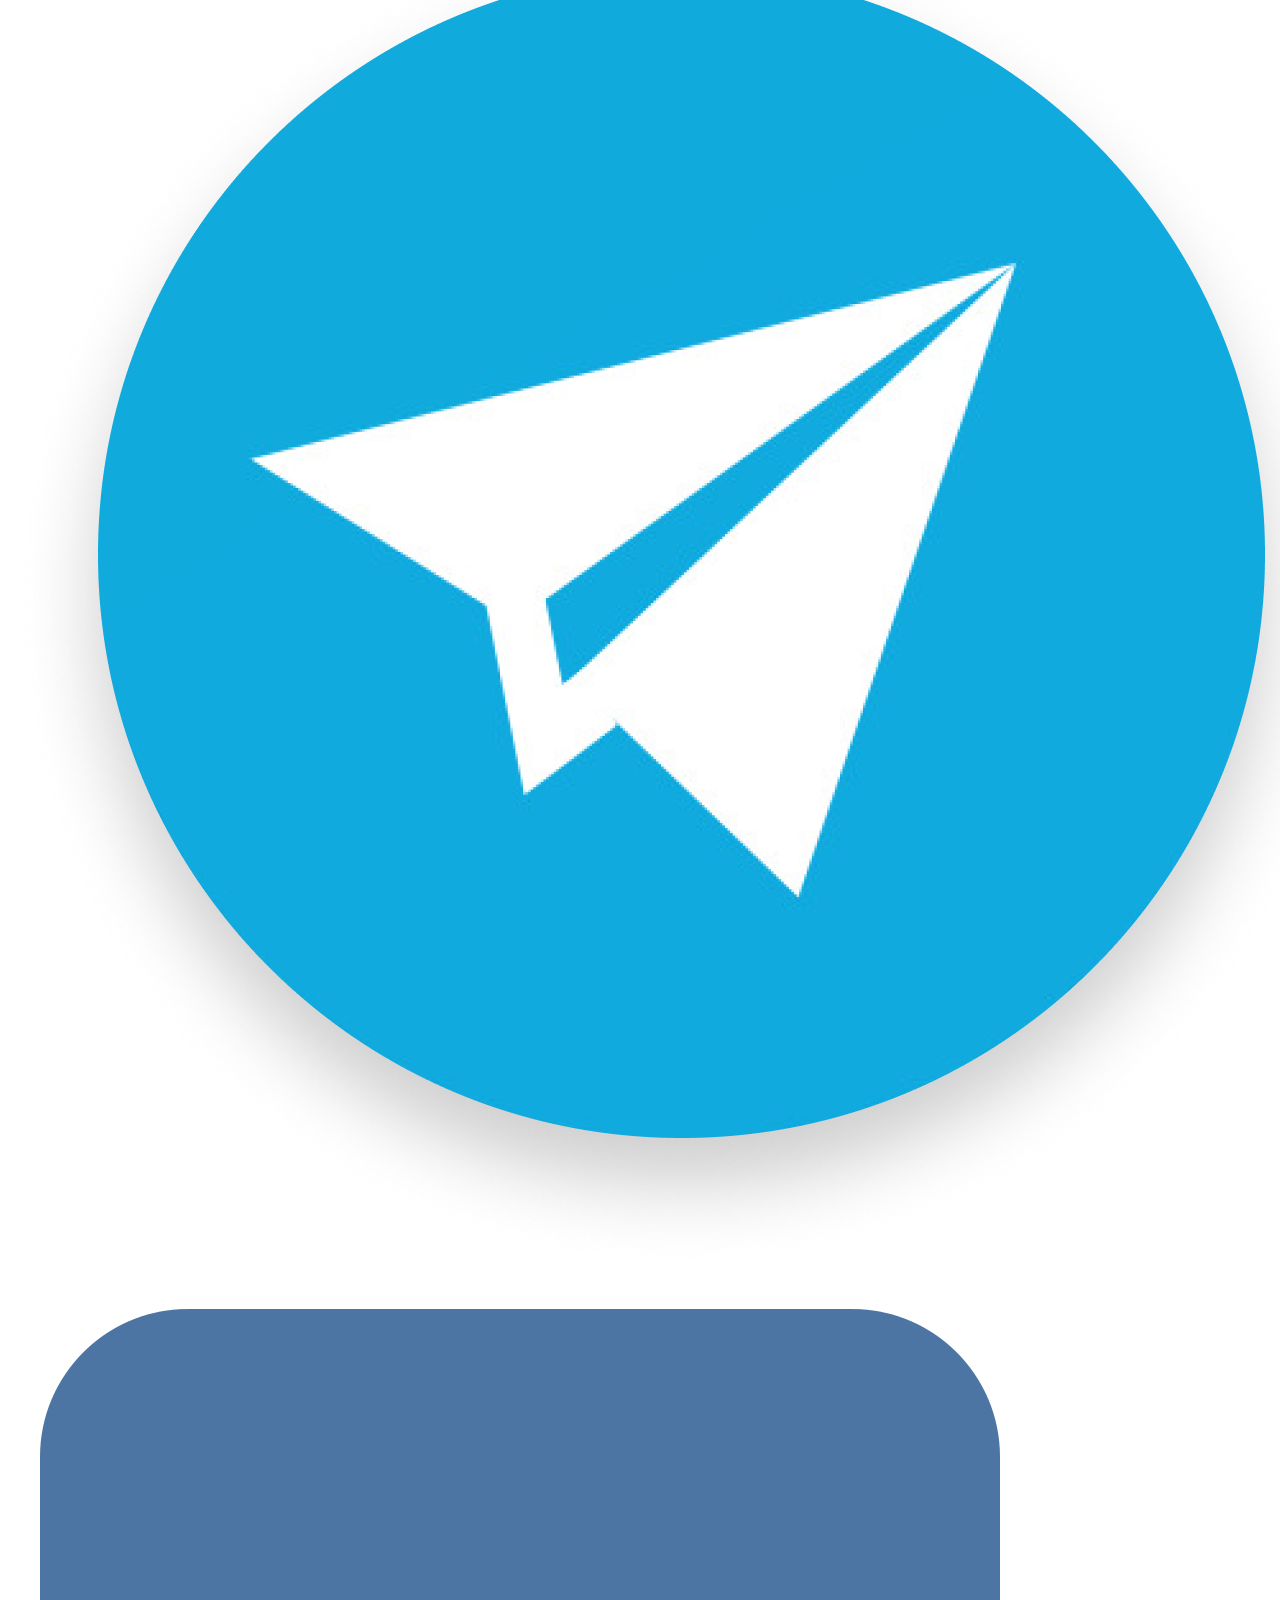
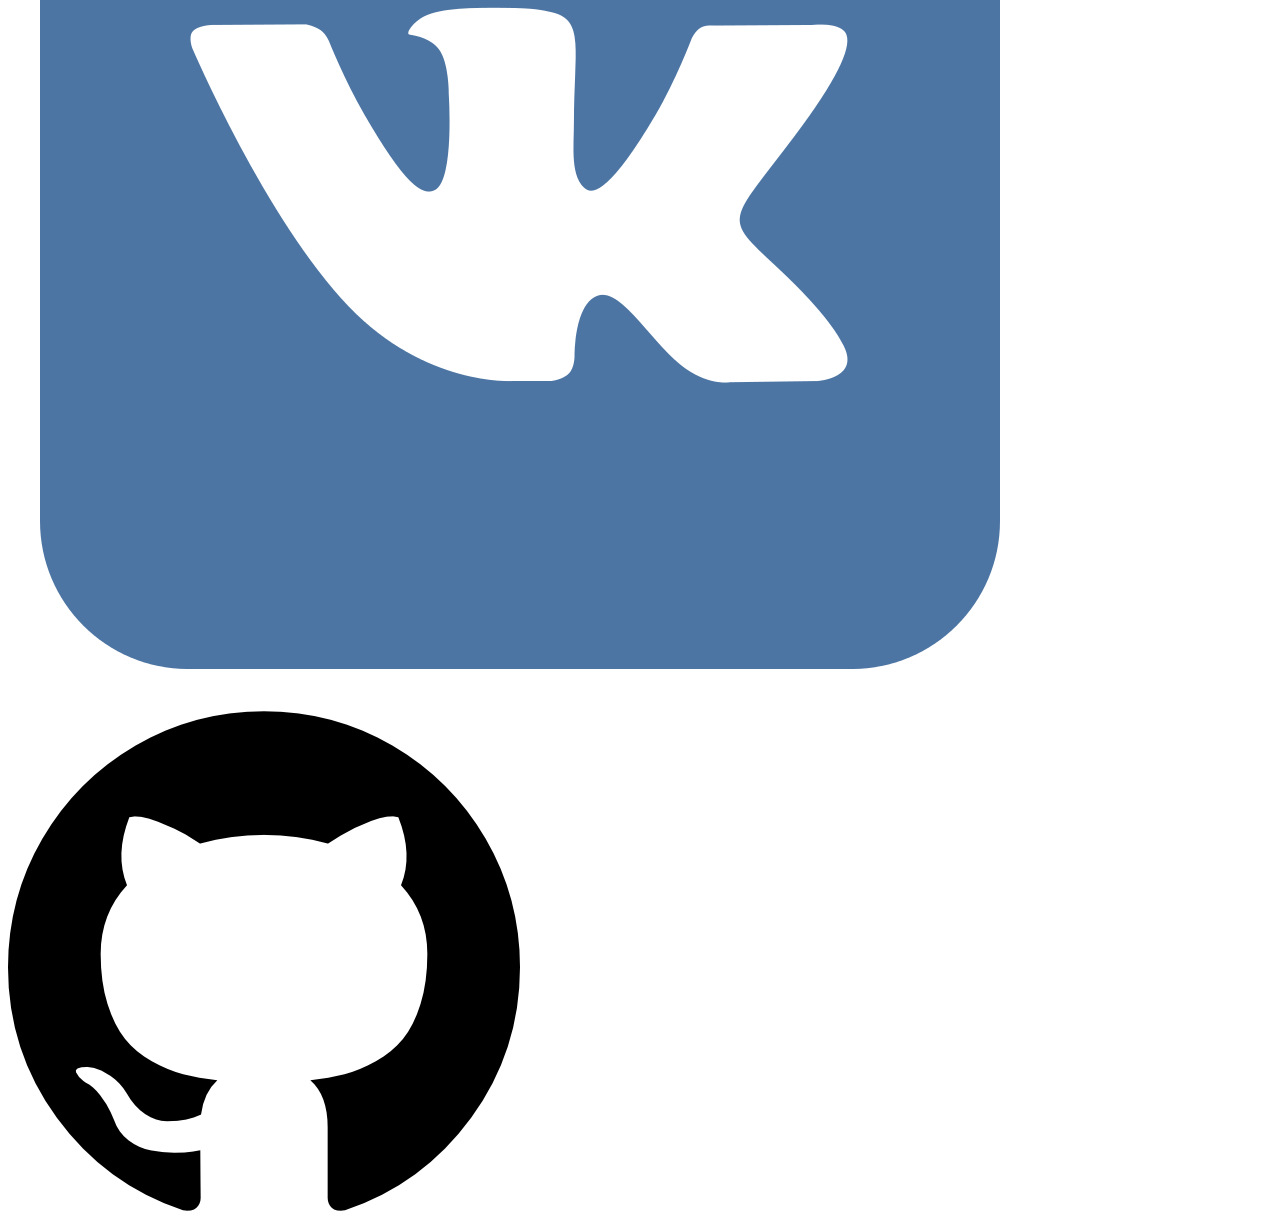
==== commit 9cde5bc7: "site" ====
--- a/site/competencion.html
+++ b/site/competencion.html
@@ -27,7 +27,7 @@
             </nav>
         </div>  
             <label class="dark-version">
-                <input type="checkbox" onchange="toggle()" id="toggledark">
+                <input type="checkbox" onchange="toggle()" id="toggle_dark">
                 <span class="toggledark round"></span>
             </label>
     </header>
@@ -37,9 +37,10 @@
                 Компетенции
             </h1>
         </div>
-        <div class="wrapper-main">
+        <div class="wrapper-main" id="main_block">
             <div class="box_comp">
                 <div>
+                    <h2>Заголовок</h2>
                     <small class="time">
                         9.00-10.30
                     </small>
@@ -53,6 +54,7 @@
             </div>
             <div class="box_comp">
                 <div>
+                    <h2>Заголовок</h2>
                     <small class="time">
                         9.00-10.30
                     </small>
@@ -66,6 +68,7 @@
             </div>
             <div class="box_comp">
                 <div>
+                    <h2>Заголовок</h2>
                     <small class="time">
                         9.00-10.30
                     </small>
@@ -79,6 +82,7 @@
             </div>
             <div class="box_comp">
                 <div>
+                    <h2>Заголовок</h2>
                     <small class="time">
                         9.00-10.30
                     </small>
@@ -92,6 +96,7 @@
             </div>
             <div class="box_comp">
                 <div>
+                    <h2>Заголовок</h2>
                     <small class="time">
                         9.00-10.30
                     </small>
@@ -105,6 +110,7 @@
             </div>
             <div class="box_comp">
                 <div>
+                    <h2>Заголовок</h2>
                     <small class="time">
                         9.00-10.30
                     </small>
@@ -118,6 +124,7 @@
             </div>
             <div class="box_comp">
                 <div>
+                    <h2>Заголовок</h2>
                     <small class="time">
                         9.00-10.30
                     </small>
@@ -131,6 +138,7 @@
             </div>
             <div class="box_comp">
                 <div>
+                    <h2>Заголовок</h2>
                     <small class="time">
                         9.00-10.30
                     </small>
@@ -143,7 +151,13 @@
                 </div>  
             </div>
         </div>
-        
+        <div class="add_form">
+            <input type="text" placeholder="Введите заголовок" name="" id="title">
+            <input type="text" placeholder="Введите время" name="" id="time">
+            <textarea name="" id="text" cols="10" rows="10"></textarea>
+            <input type="file" id="file">
+            <button onclick="add_form()">Добавить</button>
+        </div>
     </main>
     <footer class="footer">
         <div class="wrapper wrapper-beettwen">
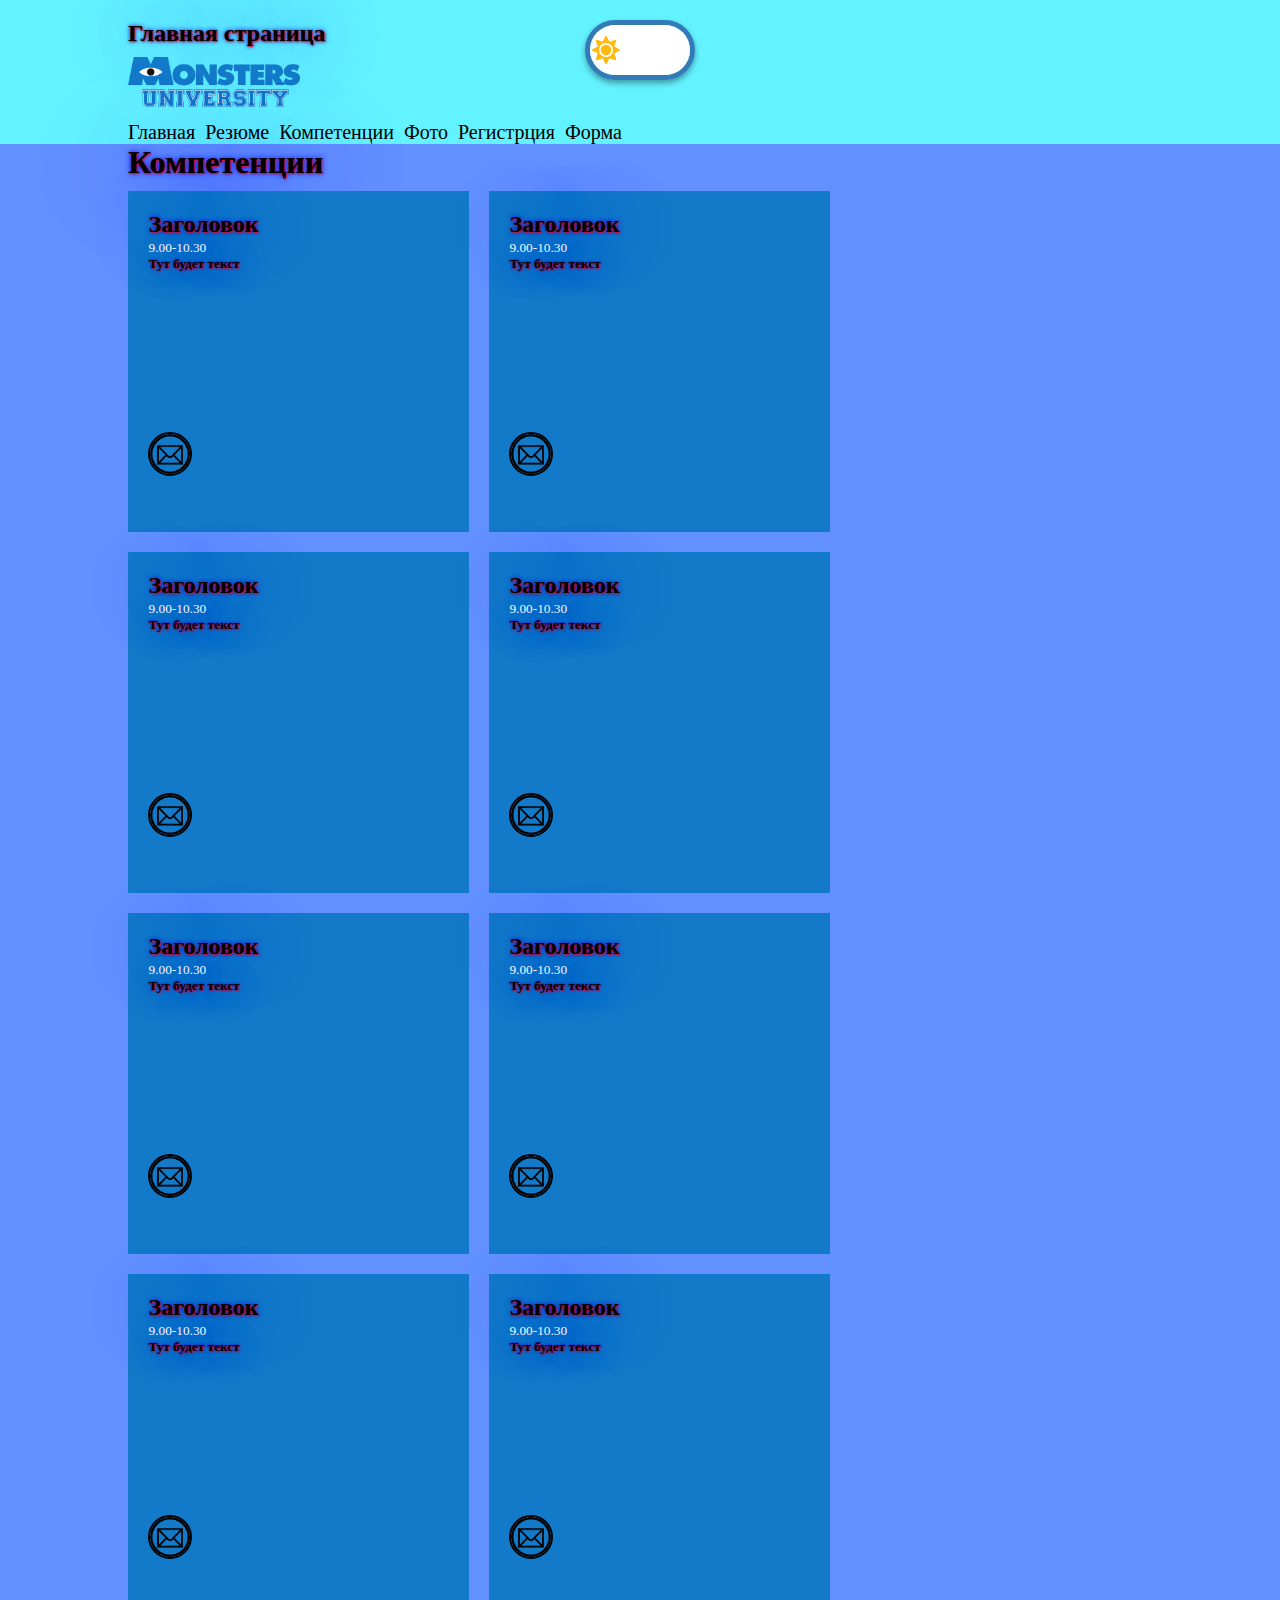
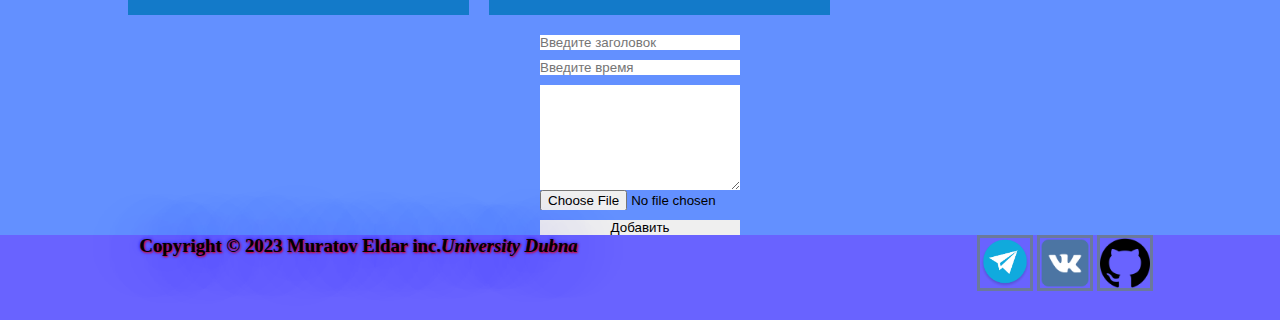
==== commit 073a0efb: "style" ====
--- a/site/competencion.html
+++ b/site/competencion.html
@@ -4,7 +4,7 @@
     <meta charset="UTF-8">
     <meta name="viewport" content="width=device-width, initial-scale=1.0">
     <title>Главная</title>
-    <link id="mylink" rel="stylesheet" href="/styles/light_theme.css" >
+    <link id="mylink" rel="stylesheet" href="./styles/light_theme.css">
 </head>
 <body>
     <header class="header">
--- a/site/styles/light_theme.css
+++ b/site/styles/light_theme.css
@@ -0,0 +1,320 @@
+*{
+    margin: 0;
+    padding: 0;
+    list-style: none;
+    border: none;
+    text-decoration: none;
+}
+.text{
+    color: black;
+}
+.discription{
+    color: black;
+    width: 50%;
+    display: flex;
+    flex-direction: row;
+    justify-content: space-between;
+}
+html{
+    width: 100%;
+    height: 100%;
+}
+body{
+    width: 100%;
+    min-height: 100%;
+    display: flex;
+    flex-direction: column;
+    justify-content: space-between;
+}
+.header{
+    display: flex;
+    flex-direction: row;
+    padding-top: 20px;
+    position: relative;
+    background-color: #63F2FF;
+}
+.logo{
+    height: 50px;
+}
+.list{
+    display: flex;
+    flex-direction: row;
+    flex-wrap: wrap;
+    position: relative;
+    margin-top: 10px;
+}
+.color_ref{
+    color: black;
+    font-size: 20px;
+}
+.list li{
+    padding-right: 10px;
+}
+
+.wrapper{
+    width: 80%;
+    margin: 0 auto;
+}
+.form{
+    display: flex;
+    flex-direction: column;
+}
+
+.dark-version {
+    position: absolute;
+	width: 100px;
+	height: 50px;
+    right: 50%;
+    transform: translate(50%);
+	display: inline-block;
+	border: 5px solid #337AB7;
+	border-radius: 50px;	
+	box-shadow: 0 2px 5px rgba(0,0,0,0.2), 0 4px 6px rgba(0,0,0,0.2);	
+}
+.dark-version input {
+	display: none;
+}
+.dark-version .toggledark {
+	top: 0;
+	left: 0;
+	right: 0;
+	bottom: 0;
+	cursor: pointer;
+	position: absolute;
+	transition: 0.5s;
+	background: #ffffff;
+	border-radius: 50px;
+}
+.dark-version .toggledark:before {
+	top: 0;
+	bottom: 0;
+	width: 28px;
+	left: 2px;
+	content: "";
+	height: 30px;
+	margin: auto 0;
+	position: absolute;
+	transition: 0.5s;
+    background-image: url("data:image/svg+xml;charset=UTF-8,%3csvg xmlns='http://www.w3.org/2000/svg' viewBox='0 0 512 512'%3e%3cpath fill='%23ffba0d' d='M256 160c-52.9 0-96 43.1-96 96s43.1 96 96 96 96-43.1 96-96-43.1-96-96-96zm246.4 80.5l-94.7-47.3 33.5-100.4c4.5-13.6-8.4-26.5-21.9-21.9l-100.4 33.5-47.4-94.8c-6.4-12.8-24.6-12.8-31 0l-47.3 94.7L92.7 70.8c-13.6-4.5-26.5 8.4-21.9 21.9l33.5 100.4-94.7 47.4c-12.8 6.4-12.8 24.6 0 31l94.7 47.3-33.5 100.5c-4.5 13.6 8.4 26.5 21.9 21.9l100.4-33.5 47.3 94.7c6.4 12.8 24.6 12.8 31 0l47.3-94.7 100.4 33.5c13.6 4.5 26.5-8.4 21.9-21.9l-33.5-100.4 94.7-47.3c13-6.5 13-24.7.2-31.1zm-155.9 106c-49.9 49.9-131.1 49.9-181 0-49.9-49.9-49.9-131.1 0-181 49.9-49.9 131.1-49.9 181 0 49.9 49.9 49.9 131.1 0 181z'/%3e%3c/svg%3e");
+	background-position: center;
+	background-repeat: no-repeat;
+}
+.dark-version input:checked + .toggledark {
+	background: #000;
+}
+.dark-version input:checked + .toggledark:before {
+	-webkit-transform: translateX(60px);
+	transform: translateX(60px);
+    background-image: url("data:image/svg+xml;charset=UTF-8,%3csvg xmlns='http://www.w3.org/2000/svg' viewBox='0 0 512 512'%3e%3cpath fill='%23FFFFFF' d='M283.211 512c78.962 0 151.079-35.925 198.857-94.792 7.068-8.708-.639-21.43-11.562-19.35-124.203 23.654-238.262-71.576-238.262-196.954 0-72.222 38.662-138.635 101.498-174.394 9.686-5.512 7.25-20.197-3.756-22.23A258.156 258.156 0 0 0 283.211 0c-141.309 0-256 114.511-256 256 0 141.309 114.511 256 256 256z'/%3e%3c/svg%3e");
+	background-repeat: no-repeat;
+	background-position: center;
+}	
+.main{
+    position: relative;
+    display: flex;                                             
+    background-color: #6390FF; 
+    height: 100%;
+    flex-grow: 1;
+    width: 100%;
+    flex-direction: column;
+}
+.but{
+    color: white;
+    border-color: black;
+    border-style: solid;
+    border-width: 1px;
+    width: 100px;
+    height: 100px;
+    text-shadow: 1px 1px 2px red, 0 0 1em blue, 0 0 0.2em blue;
+    background-color: #16213d;
+    align-content: center;
+}
+.but:hover{
+    color: #BFFFBF;
+    text-shadow: 1px 1px 2px red, 0 0 3em green, 0 0 0.2em green;
+}
+.footer{
+    position: relative;
+    padding-left: 1%;
+    padding-bottom: 2%;
+    background-color: #6963FF;
+}
+.image{
+    width: 50px;
+    height: 50px;
+    border: #6B799C solid;
+}
+.wrapper-beettwen{
+    display: flex;
+    justify-content: space-between;
+    flex-direction: row;
+}
+h1, h2, h3, h4, h5, h6{
+    text-shadow: 1px 1px 2px red, 0 0 3em blue, 0 0 0.2em blue;
+}
+.box{
+    border: 1px solid;
+    border-color: black;
+    width: 100px;
+    position: absolute;
+    top: 50%;
+    left: 50%;
+    transform: translate(-50%, -50%);
+    margin-left: 2%;
+}
+.string{
+    border: 1px solid;
+}
+.column{
+    border: 1px solid;
+    padding: 10px;
+}
+.wrapper-main{
+    width: 80%;
+    height: 100%;
+    margin: 0 auto;
+    display: flex;
+    flex-wrap: wrap;   
+}
+.box_comp{
+    background-color: #137ac9;
+    width: 300px;
+    height: 300px;
+    margin-right: 20px;
+    margin-bottom: 20px;
+    padding: 2%;
+    display: flex;
+    flex-direction: column;
+    align-content: space-between;
+}
+.image-box{
+    border-radius: 100px;
+    border: 2px solid black;
+    width: 40px;
+    height: 40px;
+}
+.div-image{
+    margin-top: 50%;
+}
+.time{
+    color: white;
+}
+.image_main{
+    width: 150px;
+    height: 150px;
+    padding-right: 100px;
+}
+.photo{
+    display: flex;
+    flex-direction: row;
+    flex-wrap: wrap;
+    width: 500px;
+}
+.photo div{
+    padding-bottom: 20px;
+}
+.btn{
+    color: white;
+    display: flex;
+    flex-direction: column;
+    position: absolute;
+    top: 20px;
+    left: 80%;
+}
+.style{
+    margin-top: 20px;
+    height: 20px;
+    width: 50px;
+}
+.form{
+    display: flex;
+    flex-direction: column;
+    justify-content: center;
+    position: absolute;
+    top: 50%;
+    left: 50%;
+    transform: translate(-50%, -50%);
+    border: 2px solid black;
+    border-radius: 50px;
+    background-color: darksalmon;
+    padding: 20px;
+    box-shadow: 0px 5px 1000px 100px rgba(175, 55, 55, 0.5)
+}
+.radiobtn, .check, .inp, .quest{
+    margin-bottom: 10px;
+}
+.inp{
+    display: flex;
+    flex-direction: column;
+}
+.get{
+    align-self: center;
+}
+.inp div{
+    justify-content: space-between;
+}
+.btn-check{
+    position: relative;
+    left:50%;
+    transform: translate(-50%);
+}
+.text{
+    display: flex;
+    justify-content: space-between;
+    margin-bottom: 10px;
+}
+.text input{
+    position: relative;
+    width: 100%;
+    border: solid black 2px;
+    background-color: white;
+}
+.reg{
+    display: flex;
+    flex-direction: column;
+    width: 250px;
+    height: 250px;
+    align-items: center;
+    justify-content: center;
+    text-align: center;
+    position: absolute;
+    top: 50%;
+    left: 50%;
+    transform: translate(-50%,-50%);
+    border: #000000 2px solid;
+}
+input{
+    height: 20px;
+    margin-bottom: 10px;
+}
+.btn-reg{
+    background-color: #35529c;
+    color: white;
+    width: auto;
+    margin-top: 10px;
+}
+.btn-reg:hover{
+    background-color: #5A83E8;
+}
+.input-style{
+    border: solid 2px black;
+}
+.list-question{
+    display: flex;
+    flex-direction: column;
+    
+}
+.comp{
+    display: flex;
+    flex-direction: row;
+}
+
+.add_form{
+    position: relative;
+    left: 50%;
+    transform: translate(-50%,0);
+    display: flex;
+    flex-direction: column;
+    width: 200px;
+    height: 200px;
+}